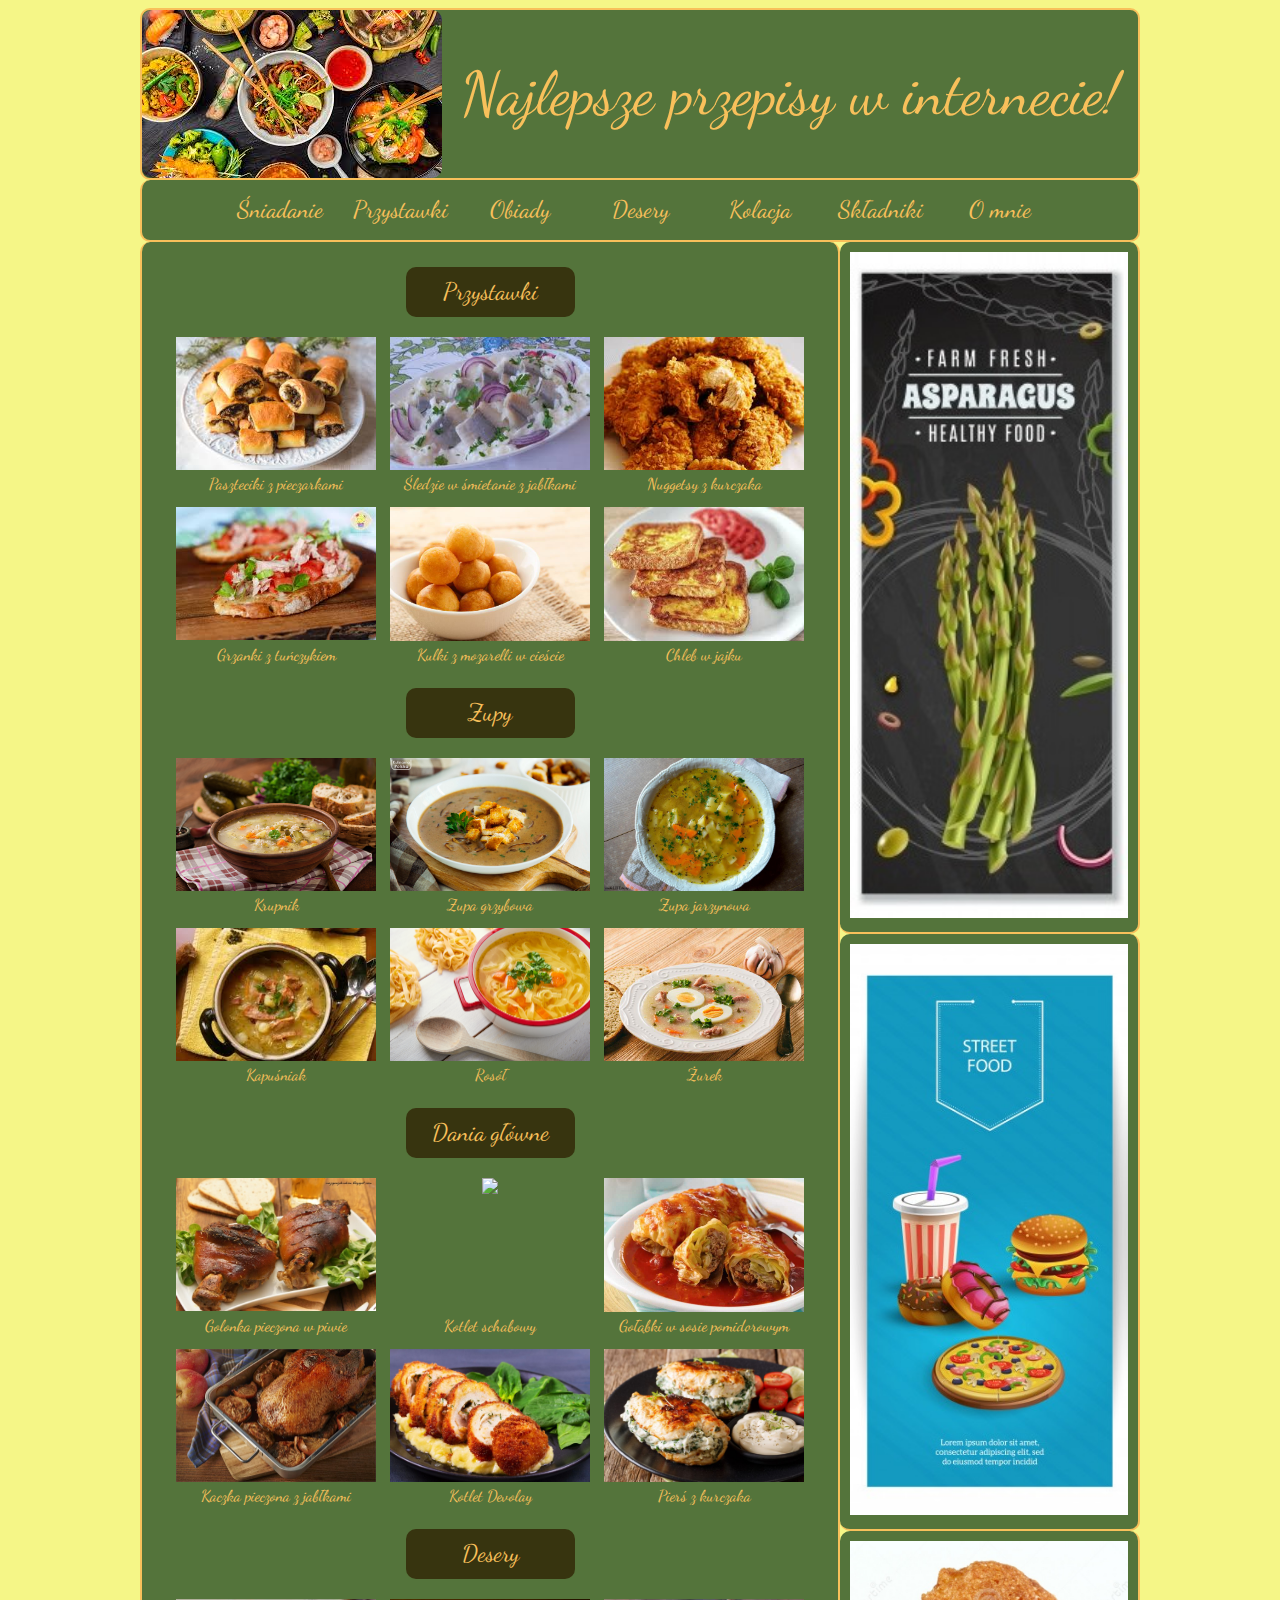
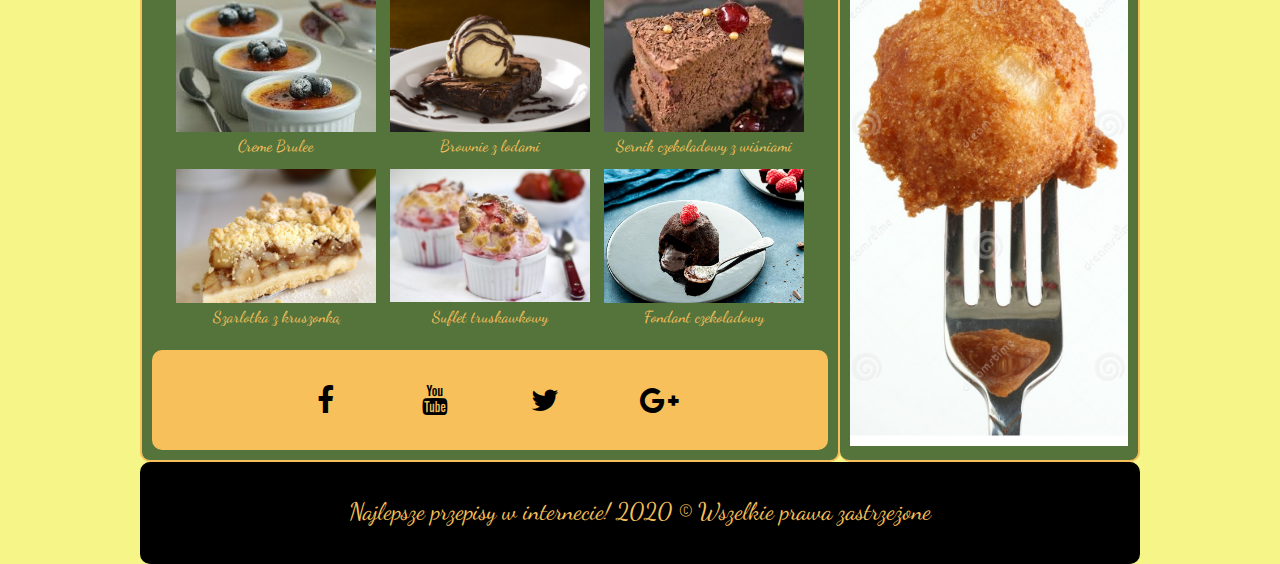
==== Desktop/PROGRAMOWANIE/Strona przepisy/index.html @ 63186c9a "New file added" ====
<!DOCTYPE HTML>
<html lang="pl">

	<head>

		<meta charset="utf-8"/>
		<title>Najlepsze przepisy w internecie!</title>
		<meta name="description" content="Serwis prezentuje najpopularniejsze przepisy kuchni z całego świata. Sprawdź je już teraz!" />
		<meta name="keywords" content="przepisy, kuchnia, kulinaria, jedzenie, obiad, deser, śniadanie, kolacja, kuchnia polska, gotowanie" />
		<meta http-equiv="X-UA-Compatible" content="IE=edge,chrome=1" />
		<link rel="stylesheet" href="style.css" type="text/css" />
		<link rel="stylesheet" href="css/fontello.css" type="text/css">
		<link rel="stylesheet" href="css2/css/fontello.css" type="text/css" />
		<link rel="stylesheet" href="css3/css/fontello.css" type="text/css" />
		<link href="https://fonts.googleapis.com/css2?family=Dancing+Script:wght@700&display=swap" rel="stylesheet">
		<script src="https://ajax.googleapis.com/ajax/libs/jquery/3.3.1/jquery.min.js"></script>
		<script src="script/button.js"></script>

	</head>

	<body>
		
	
		<a id="button"><i class="icon-up-circled"></i></a>
		
		
		
		<div id="container">
		
			<div id="logo">
			
				<a href="#"><img src="img/pic.jpg" style="float:left;"/></a>
				Najlepsze przepisy w internecie!
				<div style="clear:both;"></div>
			
			</div>
			
			<div id="menu">
			
				<ul>
					<li><a href="#">Śniadanie</a></li>
					<li><a href="#">Przystawki</a></li>
					<li><a href="#">Obiady</a></li>
					<li><a href="#">Desery</a></li>
					<li><a href="#">Kolacja</a></li>
					<li><a href="#">Składniki</a></li>
					<li><a href="#">O mnie</a></li>
				</ul>
				
			</div>
				
				
			<div id="main">
				
					<div class="header"><a href="#">Przystawki</a></div>
			
					<div class="gallery">
						<div class="foto">
							<div class="zdj">
								<a href="#"> <img src="img/paszteciki.jpg"/></a>
								<a class="link" href="#"><i class="icon-clock"></i><p class="paragraf">Szybkie</p></a>
								<a class="link2" href="#"><i class="icon-thermometer-0"></i><p class="paragraf">Łatwe</p></a>
							</div>
						</div>	
						<a href="#"><p>Paszteciki z pieczarkami</p></a>
					</div>
				
					<div class="gallery">
						<div class="foto">
							<div class="zdj">
								<a href="#"> <img src="img/sledzie.jpg"/></a>
								<a class="link" href="#"><i class="icon-clock"></i><p class="paragraf">Szybkie</p></a>
								<a class="link2" href="#"><i class="icon-thermometer-0"></i><p class="paragraf">Łatwe</p></a>
							</div>
						</div>	
						<a href="#"><p>Śledzie w śmietanie z jabłkami</p></a>
					</div>
				
					<div class="gallery">
						<div class="foto">
							<div class="zdj">
								<a href="#"> <img src="img/nuggetsy.jpg"/></a>
								<a class="link" href="#"><i class="icon-clock"></i><p class="paragraf">Szybkie</p></a>
								<a class="link2" href="#"><i class="icon-thermometer-0"></i><p class="paragraf">Łatwe</p></a>
							</div>
						</div>	
						<a href="#"><p>Nuggetsy z kurczaka</p></a>
					</div>
				
					<div class="gallery">
						<div class="foto">
							<div class="zdj">
								<a href="#"> <img src="img/grzanki.jpg"/></a>
								<a class="link" href="#"><i class="icon-clock"></i><p class="paragraf">Szybkie</p></a>
								<a class="link2" href="#"><i class="icon-thermometer-0"></i><p class="paragraf">Łatwe</p></a>
							</div>
						</div>	
						<a href="#"><p>Grzanki z tuńczykiem</p></a>
					</div>
				
					<div class="gallery">
						<div class="foto">
							<div class="zdj">
								<a href="#"> <img src="img/kulki.jpg"/></a>
								<a class="link" href="#"><i class="icon-clock"></i><p class="paragraf">Szybkie</p></a>
								<a class="link2" href="#"><i class="icon-thermometer-0"></i><p class="paragraf">Łatwe</p></a>
							</div>
						</div>	
						<a href="#"><p>Kulki z mozarelli w cieście</p></a>
					</div>
				
					<div class="gallery">
						<div class="foto">
							<div class="zdj">
								<a href="#"> <img src="img/chleb.jpg"/></a>
								<a class="link" href="#"><i class="icon-clock"></i><p class="paragraf">Szybkie</p></a>
								<a class="link2" href="#"><i class="icon-thermometer-0"></i><p class="paragraf">Łatwe</p></a>
							</div>
						</div>	
						<a href="#"><p>Chleb w jajku</p></a>
					</div>
					
					<div class="header"><a href="#">Zupy</a></div>
					
					<div class="gallery">
						<div class="foto">
							<div class="zdj">
								<a href="#"> <img src="img/zup.jpg"/></a>
								<a class="link" href="#"><i class="icon-clock"></i><p class="paragraf">Szybkie</p></a>
								<a class="link2" href="#"><i class="icon-thermometer-0"></i><p class="paragraf">Łatwe</p></a>
							</div>
						</div>	
						<a href="#"><p>Krupnik</p></a>
					</div>
				
					<div class="gallery">
						<div class="foto">
							<div class="zdj">
								<a href="#"> <img src="img/grzybowa.jpg"/></a>
								<a class="link" href="#"><i class="icon-clock"></i><p class="paragraf">Szybkie</p></a>
								<a class="link2" href="#"><i class="icon-thermometer-0"></i><p class="paragraf">Łatwe</p></a>
							</div>
						</div>	
						<a href="#"><p>Zupa grzybowa</p></a>
					</div>
				
					<div class="gallery">
						<div class="foto">
							<div class="zdj">
								<a href="#"> <img src="img/jarzynowa.jpg"/></a>
								<a class="link" href="#"><i class="icon-clock"></i><p class="paragraf">Szybkie</p></a>
								<a class="link2" href="#"><i class="icon-thermometer-0"></i><p class="paragraf">Łatwe</p></a>
							</div>
						</div>	
						<a href="#"><p>Zupa jarzynowa</p></a>
					</div>
				
					<div class="gallery">
						<div class="foto">
							<div class="zdj">
								<a href="#"> <img src="img/kapusniak.jpg"/></a>
								<a class="link" href="#"><i class="icon-clock"></i><p class="paragraf">Szybkie</p></a>
								<a class="link2" href="#"><i class="icon-thermometer-0"></i><p class="paragraf">Łatwe</p></a>
							</div>
						</div>	
						<a href="#"><p>Kapuśniak</p></a>
					</div>
				
					<div class="gallery">
						<div class="foto">
							<div class="zdj">
								<a href="#"> <img src="img/rosol.jpg"/></a>
								<a class="link" href="#"><i class="icon-clock"></i><p class="paragraf">Szybkie</p></a>
								<a class="link2" href="#"><i class="icon-thermometer-0"></i><p class="paragraf">Łatwe</p></a>
							</div>
						</div>	
						<a href="#"><p>Rosół</p></a>
					</div>
				
					<div class="gallery">
						<div class="foto">
							<div class="zdj">
								<a href="#"> <img src="img/zurek.jpg"/></a>
								<a class="link" href="#"><i class="icon-clock"></i><p class="paragraf">Szybkie</p></a>
								<a class="link2" href="#"><i class="icon-thermometer-0"></i><p class="paragraf">Łatwe</p></a>
							</div>
						</div>	
						<a href="#"><p>Żurek</p></a>
					</div>
					
					<div class="header"><a href="#">Dania główne</a></div>
				
				
					<div class="gallery">
						<div class="foto">
							<div class="zdj">
								<a href="#"> <img src="img/golonka.jpg"/></a>
								<a class="link" href="#"><i class="icon-clock"></i><p class="paragraf">Szybkie</p></a>
								<a class="link2" href="#"><i class="icon-thermometer-0"></i><p class="paragraf">Łatwe</p></a>
							</div>
						</div>	
						<a href="#"><p>Golonka pieczona w piwie</p></a>
					</div>
					
					<div class="gallery">
						<div class="foto">
							<div class="zdj">
								<a href="#"> <img src="img/schabowy.jpg"/></a>
								<a class="link" href="#"><i class="icon-clock"></i><p class="paragraf">Szybkie</p></a>
								<a class="link2" href="#"><i class="icon-thermometer-0"></i><p class="paragraf">Łatwe</p></a>
							</div>
						</div>	
						<a href="#"><p>Kotlet schabowy</p></a>
					</div>
					
					<div class="gallery">
						<div class="foto">
							<div class="zdj">
								<a href="#"> <img src="img/golabki.jpg"/></a>
								<a class="link" href="#"><i class="icon-clock"></i><p class="paragraf">Szybkie</p></a>
								<a class="link2" href="#"><i class="icon-thermometer-0"></i><p class="paragraf">Łatwe</p></a>
							</div>
						</div>	
						<a href="#"><p>Gołąbki w sosie pomidorowym</p></a>
					</div>
					
					<div class="gallery">
						<div class="foto">
							<div class="zdj">
								<a href="#"> <img src="img/kaczka.jpg"/></a>
								<a class="link" href="#"><i class="icon-clock"></i><p class="paragraf">Szybkie</p></a>
								<a class="link2" href="#"><i class="icon-thermometer-0"></i><p class="paragraf">Łatwe</p></a>
							</div>
						</div>	
						<a href="#"><p>Kaczka pieczona z jabłkami</p></a>
					</div>
					
					<div class="gallery">
						<div class="foto">
							<div class="zdj">
								<a href="#"> <img src="img/devolay.jpeg"/></a>
								<a class="link" href="#"><i class="icon-clock"></i><p class="paragraf">Szybkie</p></a>
								<a class="link2" href="#"><i class="icon-thermometer-0"></i><p class="paragraf">Łatwe</p></a>
							</div>
						</div>	
						<a href="#"><p>Kotlet Devolay</p></a>
					</div>
					
					<div class="gallery">
						<div class="foto">
							<div class="zdj">
								<a href="#"> <img src="img/kurczak.jpg"/></a>
								<a class="link" href="#"><i class="icon-clock"></i><p class="paragraf">Szybkie</p></a>
								<a class="link2" href="#"><i class="icon-thermometer-0"></i><p class="paragraf">Łatwe</p></a>
							</div>
						</div>	
						<a href="#"><p>Pierś z kurczaka</p></a>
					</div>
					
					<div class="header"><a href="#">Desery</a></div>
					
					<div class="gallery">
						<div class="foto">
							<div class="zdj">
								<a href="#"> <img src="img/krem.jpg"/></a>
								<a class="link" href="#"><i class="icon-clock"></i><p class="paragraf">Szybkie</p></a>
								<a class="link2" href="#"><i class="icon-thermometer-0"></i><p class="paragraf">Łatwe</p></a>
							</div>
						</div>	
						<a href="#"><p>Creme Brulee</p></a>
					</div>
					
					<div class="gallery">
						<div class="foto">
							<div class="zdj">
								<a href="#"> <img src="img/brownie.jpg"/></a>
								<a class="link" href="#"><i class="icon-clock"></i><p class="paragraf">Szybkie</p></a>
								<a class="link2" href="#"><i class="icon-thermometer-0"></i><p class="paragraf">Łatwe</p></a>
							</div>
						</div>	
						<a href="#"><p>Brownie z lodami</p></a>
					</div>
					
					<div class="gallery">
						<div class="foto">
							<div class="zdj">
								<a href="#"> <img src="img/sernik.jpg"/></a>
								<a class="link" href="#"><i class="icon-clock"></i><p class="paragraf">Szybkie</p></a>
								<a class="link2" href="#"><i class="icon-thermometer-0"></i><p class="paragraf">Łatwe</p></a>
							</div>
						</div>	
						<a href="#"><p>Sernik czekoladowy z wiśniami</p></a>
					</div>
					
					<div class="gallery">
						<div class="foto">
							<div class="zdj">
								<a href="#"> <img src="img/szarlotka.jpg"/></a>
								<a class="link" href="#"><i class="icon-clock"></i><p class="paragraf">Szybkie</p></a>
								<a class="link2" href="#"><i class="icon-thermometer-0"></i><p class="paragraf">Łatwe</p></a>
							</div>
						</div>	
						<a href="#"><p>Szarlotka z kruszonką</p></a>
					</div>
					
					<div class="gallery">
						<div class="foto">
							<div class="zdj">
								<a href="#"> <img src="img/suflet.jpg"/></a>
								<a class="link" href="#"><i class="icon-clock"></i><p class="paragraf">Szybkie</p></a>
								<a class="link2" href="#"><i class="icon-thermometer-0"></i><p class="paragraf">Łatwe</p></a>
							</div>
						</div>	
						<a href="#"><p>Suflet truskawkowy</p></a>
					</div>
					
					<div class="gallery">
						<div class="foto">
							<div class="zdj">
								<a href="#"> <img src="img/fondant.jpg"/></a>
								<a class="link" href="#"><i class="icon-clock"></i><p class="paragraf">Szybkie</p></a>
								<a class="link2" href="#"><i class="icon-thermometer-0"></i><p class="paragraf">Łatwe</p></a>
							</div>
						</div>	
						<a href="#"><p>Fondant czekoladowy</p></a>
					</div>
					
					<div class="socials">
							<div class="sociallogos">
								<a href="#"><div class="fb"><i class="icon-facebook"></i></div></a>
								<a href="#"><div class="yt"><i class="icon-youtube"></i></div></a>
								<a href="#"><div class="tw"><i class="icon-twitter"></i></div></a>
								<a href="#"><div class="gp"><i class="icon-gplus"></i></div></a>
								<div style="clear:both"></div>
							</div>
					</div>
			
			</div>
			
				<div class="ad">
				
					<a href="#"><img src="img/sparagus.jpg"></a>
					
				</div>
				
				<div class="ad">
				
					<a href="#"><img src="img/baner.jpg"></a>
			
				</div>
				
				<div class="ad">
				
					<a href="#"><img src="img/baner2.jpg"></a>
				</div>
			
				
			
			<footer>
			
				Najlepsze przepisy w internecie! 2020 &copy Wszelkie prawa zastrzeżone
			
			</footer>
			
		</div>
		
		
		<!--
		 <script>
		
			
			$(document).ready(function() {
			var NavY = $('.nav').offset().top;
			 
			var stickyNav = function(){
			var ScrollY = $(window).scrollTop();
				  
			if (ScrollY > NavY) { 
				$('.nav').addClass('sticky');
			} else {
				$('.nav').removeClass('sticky'); 
			}
			};
			 
			stickyNav();
			 
			$(window).scroll(function() {
				stickyNav();
			});
			});
			
			
		</script>
		-->
		
		

		<script src="https://cdnjs.cloudflare.com/ajax/libs/jquery/3.1.1/jquery.min.js"></script>
		
	</body>

</html>
---- Desktop/PROGRAMOWANIE/Strona przepisy/style.css ----
body{
background-color:#f5f687;
margin-bottom:0;
font-family: 'Dancing Script', cursive;
}
#container{
width: 1000px;
margin: 0 auto;


}
#logo{
width:996px;
height:168px;
margin:0;
line-height:168px;
font-size:60px;
text-align:center;
font-family: 'Dancing Script', cursive;
color:#f8c05b;
background-color:#54743b;
border-radius:10px;
border: solid #f8c05b 2px;
}
#logo img{
border-radius:10px;
}
#logo a{
display:block;
float:left;
}
#menu{
position:sticky;
text-align:center;
width:996px;
height:50px;
border: solid #f8c05b 2px;
border-top: none;
border-radius:10px;
padding:5px 0;
background-color:#54743b;
font-family: 'Dancing Script', cursive;
left:center;
top:0;
z-index:100;
}
.sticky{
	
}
ul{
margin:0;
padding:0;
list-style-type:none;
font-size:24px;
height:50px;
line-height:200%;

display:inline-block;
}
ul > li{
display:block;
float:left;	
min-width:120px;
text-decoration:none;
line-height:50px;
border-radius:10px;
transition: all 0.5s ease;
}
ul li:hover {
background-color:#37340f;
color:;
}
ul a{
color:#f8c05b;
text-decoration:none;
display:block;
}
#main{
background-color:#54743b;
float:left;
width:676px;

padding: 10px;
border: 2px solid #f8c05b;
border-radius:10px;
border-top:none;
text-align:center;
}
.ad{
background-color:#54743b;
float:left;
width:278px;
padding: 10px;
border: 2px solid #f8c05b;
border-radius:10px;
border-left:none;
border-top:none;
}
.ad img{
width:100%;
}
footer{
text-align:center;
width:996px;
height:100px;
clear:both;	
border: 2px solid black;
border-radius:10px;
border-top:none;
background-color:black;
margin-bottom:0;
color:#f8c05b;
font-size:24px;
line-height:100px;
}
.socials{
clear:both;
width:100%;
height:100px;
text-align:center;
background-color:#f8c05b;
margin-top:15px;
border-radius:10px;
}
.sociallogos{
display:inline-block;
height:100px;
margin-left:auto;
margin-right:auto;
}
.fb{
width:70px;
height:70px;
float:left;
border-radius:100px;
margin: 15px 20px;
transition: all 0.5s ease;
}
.fb:hover{
background-color:#4668b3;
}
.yt{
width:70px;
height:70px;
float:left;
border-radius:100px;
margin: 15px 20px;	
transition: all 0.5s ease;
}
.yt:hover{
background-color:#d94348;	
}
.tw{
width:70px;
height:70px;
float:left;
border-radius:100px;	
margin: 15px 20px;
transition: all 0.5s ease;
}
.tw:hover{
background-color:#3095d3;
}
.gp{
width:70px;
height:70px;
float:left;
border-radius:100px;	
margin: 15px 20px;
transition: all 0.5s ease;
}
.gp:hover{
background-color:#d95333;
}
[class^="icon-"]:before, [class*=" icon-"]:before {
  font-family: "fontello";
  font-style: normal;
  font-weight: normal;
  speak: none;
  font-size: 30px;
  margin-top:31%;
}

[class^="icon-up-circled"]:before, [class*=" icon-up-circled"]:before {
  font-family: "fontello";
  font-style: normal;
  font-weight: normal;
  speak: none;
  font-size: 30px;
  margin-top:10px;
  color:white;
}
.sociallogos a{

color:black;
cursor:pointer;
}
.foto{
width:200px;
color:#f8c05b;
display:inline-block;
overflow:hidden;
}
.foto img{
width:200px;
transition: all 0.5s ease; 
}
.foto:hover img{
transform: scale(1.2);
}
.zdj{
width:200px;
position:relative;
}
.zdj .link{
background-color:orange;
text-decoration:none;
color: black;
display:block;
width:50%;
height:100%;
opacity:0;
position:absolute;
left:0;
top:0;
transition: all 0.5s ease;
}
.zdj:hover .link{
opacity:0.9;
}
.zdj .paragraf{
margin-top:10px;
}
.zdj .link2{
background-color:orange;
text-decoration:none;
color: black;
display:block;
width:50%;
height:100%;
opacity:0;
position:absolute;
left:50%;
top:0;
transition: all 0.5s ease;
}
.zdj:hover .link2{
opacity:0.9;
}
.gallery p{
margin:0;
}
.gallery a{
color:#f8c05b;
text-decoration:none;
}
.gallery a:hover{
text-decoration:underline;
}
.zdj a{
display:block;
width:200px;
height:133.33px;
}
.zdj a:hover{
text-decoration:none;	
}
.gallery{
width:200px;
color:#f8c05b;
margin:5px;
display:inline-block;
overflow:hidden;
}
#button {
display: inline-block;
  background-color: #FF9800;
  width: 50px;
  height: 50px;
  text-align: center;
  border-radius: 4px;
  position: fixed;
  bottom: 30px;
  right: 30px;
  transition: background-color .3s, 
    opacity .5s, visibility .5s;
  opacity: 0;
  visibility: hidden;
  z-index: 1000;
}
#button:hover{
cursor: pointer;
background-color: #333;
}
#button:active {
  background-color: #555;
}


#button.show {
  opacity: 1;
  visibility: visible;
}
.header{
border-radius:10px;
background-color:#37340f;
font-size:24px;
margin: 15px auto;
width:25%;
height:50px;
color: #f8c05b;
line-height:50px;
transition: all 0.5s ease;
}

.header a{
display:block;	
height:50px;
text-decoration:none;
color: #f8c05b;
}
.header:hover{
background-color:#26230e;
}
---- Desktop/PROGRAMOWANIE/Strona przepisy/css/fontello.css ----
@font-face {
  font-family: 'fontello';
  src: url('../font/fontello.eot?74174595');
  src: url('../font/fontello.eot?74174595#iefix') format('embedded-opentype'),
       url('../font/fontello.woff2?74174595') format('woff2'),
       url('../font/fontello.woff?74174595') format('woff'),
       url('../font/fontello.ttf?74174595') format('truetype'),
       url('../font/fontello.svg?74174595#fontello') format('svg');
  font-weight: normal;
  font-style: normal;
}
/* Chrome hack: SVG is rendered more smooth in Windozze. 100% magic, uncomment if you need it. */
/* Note, that will break hinting! In other OS-es font will be not as sharp as it could be */
/*
@media screen and (-webkit-min-device-pixel-ratio:0) {
  @font-face {
    font-family: 'fontello';
    src: url('../font/fontello.svg?74174595#fontello') format('svg');
  }
}
*/
 
 [class^="icon-"]:before, [class*=" icon-"]:before {
  font-family: "fontello";
  font-style: normal;
  font-weight: normal;
  speak: none;
 
  display: inline-block;
  text-decoration: inherit;
  width: 1em;
  margin-right: .2em;
  text-align: center;
  /* opacity: .8; */
 
  /* For safety - reset parent styles, that can break glyph codes*/
  font-variant: normal;
  text-transform: none;
 
  /* fix buttons height, for twitter bootstrap */
  line-height: 1em;
 
  /* Animation center compensation - margins should be symmetric */
  /* remove if not needed */
  margin-left: .2em;
 
  /* you can be more comfortable with increased icons size */
  /* font-size: 120%; */
 
  /* Font smoothing. That was taken from TWBS */
  -webkit-font-smoothing: antialiased;
  -moz-osx-font-smoothing: grayscale;
 
  /* Uncomment for 3D effect */
  /* text-shadow: 1px 1px 1px rgba(127, 127, 127, 0.3); */
}
 
.icon-twitter:before { content: '\f099'; } /* '' */
.icon-facebook:before { content: '\f09a'; } /* '' */
.icon-gplus:before { content: '\f0d5'; } /* '' */
.icon-youtube:before { content: '\f167'; } /* '' */
---- Desktop/PROGRAMOWANIE/Strona przepisy/css2/css/fontello.css ----
@font-face {
  font-family: 'fontello';
  src: url('../font/fontello.eot?25727718');
  src: url('../font/fontello.eot?25727718#iefix') format('embedded-opentype'),
       url('../font/fontello.woff2?25727718') format('woff2'),
       url('../font/fontello.woff?25727718') format('woff'),
       url('../font/fontello.ttf?25727718') format('truetype'),
       url('../font/fontello.svg?25727718#fontello') format('svg');
  font-weight: normal;
  font-style: normal;
}
/* Chrome hack: SVG is rendered more smooth in Windozze. 100% magic, uncomment if you need it. */
/* Note, that will break hinting! In other OS-es font will be not as sharp as it could be */
/*
@media screen and (-webkit-min-device-pixel-ratio:0) {
  @font-face {
    font-family: 'fontello';
    src: url('../font/fontello.svg?25727718#fontello') format('svg');
  }
}
*/
 
 [class^="icon-"]:before, [class*=" icon-"]:before {
  font-family: "fontello";
  font-style: normal;
  font-weight: normal;
  speak: none;
 
  display: inline-block;
  text-decoration: inherit;
  width: 1em;
  margin-right: .2em;
  text-align: center;
  /* opacity: .8; */
 
  /* For safety - reset parent styles, that can break glyph codes*/
  font-variant: normal;
  text-transform: none;
 
  /* fix buttons height, for twitter bootstrap */
  line-height: 1em;
 
  /* Animation center compensation - margins should be symmetric */
  /* remove if not needed */
  margin-left: .2em;
 
  /* you can be more comfortable with increased icons size */
  /* font-size: 120%; */
 
  /* Font smoothing. That was taken from TWBS */
  -webkit-font-smoothing: antialiased;
  -moz-osx-font-smoothing: grayscale;
 
  /* Uncomment for 3D effect */
  /* text-shadow: 1px 1px 1px rgba(127, 127, 127, 0.3); */
}
 
.icon-clock:before { content: '\e800'; } /* '' */
.icon-thermometer-0:before { content: '\f2cb'; } /* '' */
---- Desktop/PROGRAMOWANIE/Strona przepisy/css3/css/fontello.css ----
@font-face {
  font-family: 'fontello';
  src: url('../font/fontello.eot?15070095');
  src: url('../font/fontello.eot?15070095#iefix') format('embedded-opentype'),
       url('../font/fontello.woff2?15070095') format('woff2'),
       url('../font/fontello.woff?15070095') format('woff'),
       url('../font/fontello.ttf?15070095') format('truetype'),
       url('../font/fontello.svg?15070095#fontello') format('svg');
  font-weight: normal;
  font-style: normal;
}
/* Chrome hack: SVG is rendered more smooth in Windozze. 100% magic, uncomment if you need it. */
/* Note, that will break hinting! In other OS-es font will be not as sharp as it could be */
/*
@media screen and (-webkit-min-device-pixel-ratio:0) {
  @font-face {
    font-family: 'fontello';
    src: url('../font/fontello.svg?15070095#fontello') format('svg');
  }
}
*/
 
 [class^="icon-"]:before, [class*=" icon-"]:before {
  font-family: "fontello";
  font-style: normal;
  font-weight: normal;
  speak: none;
 
  display: inline-block;
  text-decoration: inherit;
  width: 1em;
  margin-right: .2em;
  text-align: center;
  /* opacity: .8; */
 
  /* For safety - reset parent styles, that can break glyph codes*/
  font-variant: normal;
  text-transform: none;
 
  /* fix buttons height, for twitter bootstrap */
  line-height: 1em;
 
  /* Animation center compensation - margins should be symmetric */
  /* remove if not needed */
  margin-left: .2em;
 
  /* you can be more comfortable with increased icons size */
  /* font-size: 120%; */
 
  /* Font smoothing. That was taken from TWBS */
  -webkit-font-smoothing: antialiased;
  -moz-osx-font-smoothing: grayscale;
 
  /* Uncomment for 3D effect */
  /* text-shadow: 1px 1px 1px rgba(127, 127, 127, 0.3); */
}
 
.icon-clock:before { content: '\e800'; } /* '' */
.icon-up-circled:before { content: '\e801'; } /* '' */
.icon-thermometer-0:before { content: '\f2cb'; } /* '' */
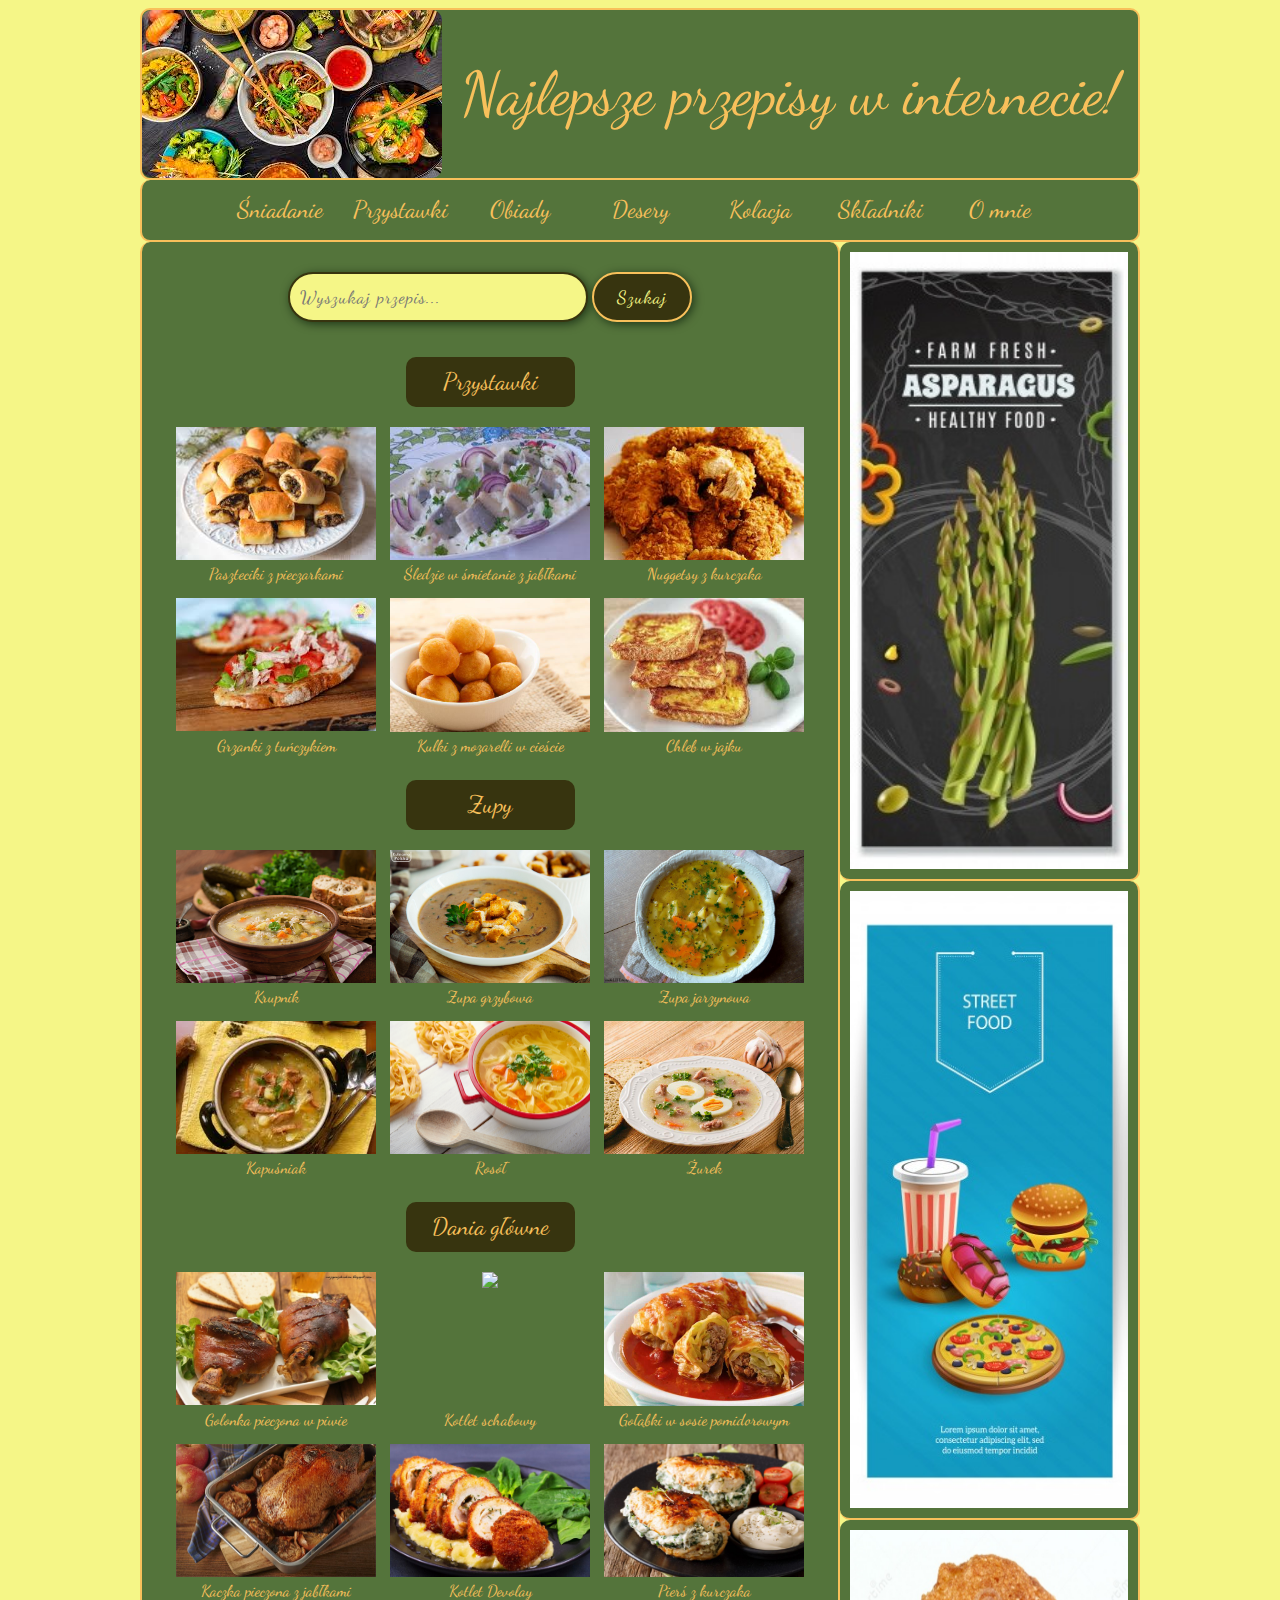
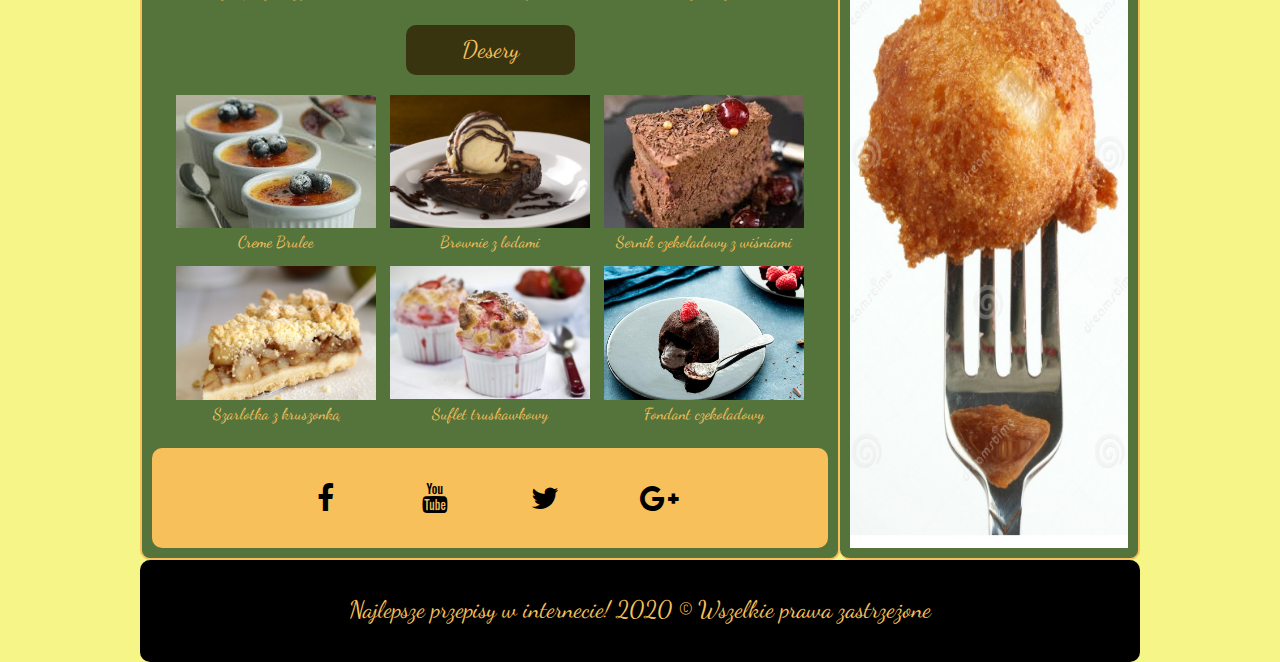
==== commit 2bc49d3e: "Search bar added" ====
--- a/Desktop/PROGRAMOWANIE/Strona przepisy/index.html
+++ b/Desktop/PROGRAMOWANIE/Strona przepisy/index.html
@@ -1,371 +1,534 @@
 <!DOCTYPE HTML>
 <html lang="pl">
 
-	<head>
-
-		<meta charset="utf-8"/>
-		<title>Najlepsze przepisy w internecie!</title>
-		<meta name="description" content="Serwis prezentuje najpopularniejsze przepisy kuchni z całego świata. Sprawdź je już teraz!" />
-		<meta name="keywords" content="przepisy, kuchnia, kulinaria, jedzenie, obiad, deser, śniadanie, kolacja, kuchnia polska, gotowanie" />
-		<meta http-equiv="X-UA-Compatible" content="IE=edge,chrome=1" />
-		<link rel="stylesheet" href="style.css" type="text/css" />
-		<link rel="stylesheet" href="css/fontello.css" type="text/css">
-		<link rel="stylesheet" href="css2/css/fontello.css" type="text/css" />
-		<link rel="stylesheet" href="css3/css/fontello.css" type="text/css" />
-		<link href="https://fonts.googleapis.com/css2?family=Dancing+Script:wght@700&display=swap" rel="stylesheet">
-		<script src="https://ajax.googleapis.com/ajax/libs/jquery/3.3.1/jquery.min.js"></script>
-		<script src="script/button.js"></script>
-
-	</head>
-
-	<body>
-		
-	
-		<a id="button"><i class="icon-up-circled"></i></a>
-		
-		
-		
-		<div id="container">
-		
-			<div id="logo">
-			
-				<a href="#"><img src="img/pic.jpg" style="float:left;"/></a>
-				Najlepsze przepisy w internecie!
-				<div style="clear:both;"></div>
-			
-			</div>
-			
-			<div id="menu">
-			
-				<ul>
-					<li><a href="#">Śniadanie</a></li>
-					<li><a href="#">Przystawki</a></li>
-					<li><a href="#">Obiady</a></li>
-					<li><a href="#">Desery</a></li>
-					<li><a href="#">Kolacja</a></li>
-					<li><a href="#">Składniki</a></li>
-					<li><a href="#">O mnie</a></li>
-				</ul>
-				
-			</div>
-				
-				
-			<div id="main">
-				
-					<div class="header"><a href="#">Przystawki</a></div>
-			
-					<div class="gallery">
-						<div class="foto">
-							<div class="zdj">
-								<a href="#"> <img src="img/paszteciki.jpg"/></a>
-								<a class="link" href="#"><i class="icon-clock"></i><p class="paragraf">Szybkie</p></a>
-								<a class="link2" href="#"><i class="icon-thermometer-0"></i><p class="paragraf">Łatwe</p></a>
-							</div>
-						</div>	
-						<a href="#"><p>Paszteciki z pieczarkami</p></a>
-					</div>
-				
-					<div class="gallery">
-						<div class="foto">
-							<div class="zdj">
-								<a href="#"> <img src="img/sledzie.jpg"/></a>
-								<a class="link" href="#"><i class="icon-clock"></i><p class="paragraf">Szybkie</p></a>
-								<a class="link2" href="#"><i class="icon-thermometer-0"></i><p class="paragraf">Łatwe</p></a>
-							</div>
-						</div>	
-						<a href="#"><p>Śledzie w śmietanie z jabłkami</p></a>
-					</div>
-				
-					<div class="gallery">
-						<div class="foto">
-							<div class="zdj">
-								<a href="#"> <img src="img/nuggetsy.jpg"/></a>
-								<a class="link" href="#"><i class="icon-clock"></i><p class="paragraf">Szybkie</p></a>
-								<a class="link2" href="#"><i class="icon-thermometer-0"></i><p class="paragraf">Łatwe</p></a>
-							</div>
-						</div>	
-						<a href="#"><p>Nuggetsy z kurczaka</p></a>
-					</div>
-				
-					<div class="gallery">
-						<div class="foto">
-							<div class="zdj">
-								<a href="#"> <img src="img/grzanki.jpg"/></a>
-								<a class="link" href="#"><i class="icon-clock"></i><p class="paragraf">Szybkie</p></a>
-								<a class="link2" href="#"><i class="icon-thermometer-0"></i><p class="paragraf">Łatwe</p></a>
-							</div>
-						</div>	
-						<a href="#"><p>Grzanki z tuńczykiem</p></a>
-					</div>
-				
-					<div class="gallery">
-						<div class="foto">
-							<div class="zdj">
-								<a href="#"> <img src="img/kulki.jpg"/></a>
-								<a class="link" href="#"><i class="icon-clock"></i><p class="paragraf">Szybkie</p></a>
-								<a class="link2" href="#"><i class="icon-thermometer-0"></i><p class="paragraf">Łatwe</p></a>
-							</div>
-						</div>	
-						<a href="#"><p>Kulki z mozarelli w cieście</p></a>
-					</div>
-				
-					<div class="gallery">
-						<div class="foto">
-							<div class="zdj">
-								<a href="#"> <img src="img/chleb.jpg"/></a>
-								<a class="link" href="#"><i class="icon-clock"></i><p class="paragraf">Szybkie</p></a>
-								<a class="link2" href="#"><i class="icon-thermometer-0"></i><p class="paragraf">Łatwe</p></a>
-							</div>
-						</div>	
-						<a href="#"><p>Chleb w jajku</p></a>
-					</div>
-					
-					<div class="header"><a href="#">Zupy</a></div>
-					
-					<div class="gallery">
-						<div class="foto">
-							<div class="zdj">
-								<a href="#"> <img src="img/zup.jpg"/></a>
-								<a class="link" href="#"><i class="icon-clock"></i><p class="paragraf">Szybkie</p></a>
-								<a class="link2" href="#"><i class="icon-thermometer-0"></i><p class="paragraf">Łatwe</p></a>
-							</div>
-						</div>	
-						<a href="#"><p>Krupnik</p></a>
-					</div>
-				
-					<div class="gallery">
-						<div class="foto">
-							<div class="zdj">
-								<a href="#"> <img src="img/grzybowa.jpg"/></a>
-								<a class="link" href="#"><i class="icon-clock"></i><p class="paragraf">Szybkie</p></a>
-								<a class="link2" href="#"><i class="icon-thermometer-0"></i><p class="paragraf">Łatwe</p></a>
-							</div>
-						</div>	
-						<a href="#"><p>Zupa grzybowa</p></a>
-					</div>
-				
-					<div class="gallery">
-						<div class="foto">
-							<div class="zdj">
-								<a href="#"> <img src="img/jarzynowa.jpg"/></a>
-								<a class="link" href="#"><i class="icon-clock"></i><p class="paragraf">Szybkie</p></a>
-								<a class="link2" href="#"><i class="icon-thermometer-0"></i><p class="paragraf">Łatwe</p></a>
-							</div>
-						</div>	
-						<a href="#"><p>Zupa jarzynowa</p></a>
-					</div>
-				
-					<div class="gallery">
-						<div class="foto">
-							<div class="zdj">
-								<a href="#"> <img src="img/kapusniak.jpg"/></a>
-								<a class="link" href="#"><i class="icon-clock"></i><p class="paragraf">Szybkie</p></a>
-								<a class="link2" href="#"><i class="icon-thermometer-0"></i><p class="paragraf">Łatwe</p></a>
-							</div>
-						</div>	
-						<a href="#"><p>Kapuśniak</p></a>
-					</div>
-				
-					<div class="gallery">
-						<div class="foto">
-							<div class="zdj">
-								<a href="#"> <img src="img/rosol.jpg"/></a>
-								<a class="link" href="#"><i class="icon-clock"></i><p class="paragraf">Szybkie</p></a>
-								<a class="link2" href="#"><i class="icon-thermometer-0"></i><p class="paragraf">Łatwe</p></a>
-							</div>
-						</div>	
-						<a href="#"><p>Rosół</p></a>
-					</div>
-				
-					<div class="gallery">
-						<div class="foto">
-							<div class="zdj">
-								<a href="#"> <img src="img/zurek.jpg"/></a>
-								<a class="link" href="#"><i class="icon-clock"></i><p class="paragraf">Szybkie</p></a>
-								<a class="link2" href="#"><i class="icon-thermometer-0"></i><p class="paragraf">Łatwe</p></a>
-							</div>
-						</div>	
-						<a href="#"><p>Żurek</p></a>
-					</div>
-					
-					<div class="header"><a href="#">Dania główne</a></div>
-				
-				
-					<div class="gallery">
-						<div class="foto">
-							<div class="zdj">
-								<a href="#"> <img src="img/golonka.jpg"/></a>
-								<a class="link" href="#"><i class="icon-clock"></i><p class="paragraf">Szybkie</p></a>
-								<a class="link2" href="#"><i class="icon-thermometer-0"></i><p class="paragraf">Łatwe</p></a>
-							</div>
-						</div>	
-						<a href="#"><p>Golonka pieczona w piwie</p></a>
-					</div>
-					
-					<div class="gallery">
-						<div class="foto">
-							<div class="zdj">
-								<a href="#"> <img src="img/schabowy.jpg"/></a>
-								<a class="link" href="#"><i class="icon-clock"></i><p class="paragraf">Szybkie</p></a>
-								<a class="link2" href="#"><i class="icon-thermometer-0"></i><p class="paragraf">Łatwe</p></a>
-							</div>
-						</div>	
-						<a href="#"><p>Kotlet schabowy</p></a>
-					</div>
-					
-					<div class="gallery">
-						<div class="foto">
-							<div class="zdj">
-								<a href="#"> <img src="img/golabki.jpg"/></a>
-								<a class="link" href="#"><i class="icon-clock"></i><p class="paragraf">Szybkie</p></a>
-								<a class="link2" href="#"><i class="icon-thermometer-0"></i><p class="paragraf">Łatwe</p></a>
-							</div>
-						</div>	
-						<a href="#"><p>Gołąbki w sosie pomidorowym</p></a>
-					</div>
-					
-					<div class="gallery">
-						<div class="foto">
-							<div class="zdj">
-								<a href="#"> <img src="img/kaczka.jpg"/></a>
-								<a class="link" href="#"><i class="icon-clock"></i><p class="paragraf">Szybkie</p></a>
-								<a class="link2" href="#"><i class="icon-thermometer-0"></i><p class="paragraf">Łatwe</p></a>
-							</div>
-						</div>	
-						<a href="#"><p>Kaczka pieczona z jabłkami</p></a>
-					</div>
-					
-					<div class="gallery">
-						<div class="foto">
-							<div class="zdj">
-								<a href="#"> <img src="img/devolay.jpeg"/></a>
-								<a class="link" href="#"><i class="icon-clock"></i><p class="paragraf">Szybkie</p></a>
-								<a class="link2" href="#"><i class="icon-thermometer-0"></i><p class="paragraf">Łatwe</p></a>
-							</div>
-						</div>	
-						<a href="#"><p>Kotlet Devolay</p></a>
-					</div>
-					
-					<div class="gallery">
-						<div class="foto">
-							<div class="zdj">
-								<a href="#"> <img src="img/kurczak.jpg"/></a>
-								<a class="link" href="#"><i class="icon-clock"></i><p class="paragraf">Szybkie</p></a>
-								<a class="link2" href="#"><i class="icon-thermometer-0"></i><p class="paragraf">Łatwe</p></a>
-							</div>
-						</div>	
-						<a href="#"><p>Pierś z kurczaka</p></a>
-					</div>
-					
-					<div class="header"><a href="#">Desery</a></div>
-					
-					<div class="gallery">
-						<div class="foto">
-							<div class="zdj">
-								<a href="#"> <img src="img/krem.jpg"/></a>
-								<a class="link" href="#"><i class="icon-clock"></i><p class="paragraf">Szybkie</p></a>
-								<a class="link2" href="#"><i class="icon-thermometer-0"></i><p class="paragraf">Łatwe</p></a>
-							</div>
-						</div>	
-						<a href="#"><p>Creme Brulee</p></a>
-					</div>
-					
-					<div class="gallery">
-						<div class="foto">
-							<div class="zdj">
-								<a href="#"> <img src="img/brownie.jpg"/></a>
-								<a class="link" href="#"><i class="icon-clock"></i><p class="paragraf">Szybkie</p></a>
-								<a class="link2" href="#"><i class="icon-thermometer-0"></i><p class="paragraf">Łatwe</p></a>
-							</div>
-						</div>	
-						<a href="#"><p>Brownie z lodami</p></a>
-					</div>
-					
-					<div class="gallery">
-						<div class="foto">
-							<div class="zdj">
-								<a href="#"> <img src="img/sernik.jpg"/></a>
-								<a class="link" href="#"><i class="icon-clock"></i><p class="paragraf">Szybkie</p></a>
-								<a class="link2" href="#"><i class="icon-thermometer-0"></i><p class="paragraf">Łatwe</p></a>
-							</div>
-						</div>	
-						<a href="#"><p>Sernik czekoladowy z wiśniami</p></a>
-					</div>
-					
-					<div class="gallery">
-						<div class="foto">
-							<div class="zdj">
-								<a href="#"> <img src="img/szarlotka.jpg"/></a>
-								<a class="link" href="#"><i class="icon-clock"></i><p class="paragraf">Szybkie</p></a>
-								<a class="link2" href="#"><i class="icon-thermometer-0"></i><p class="paragraf">Łatwe</p></a>
-							</div>
-						</div>	
-						<a href="#"><p>Szarlotka z kruszonką</p></a>
-					</div>
-					
-					<div class="gallery">
-						<div class="foto">
-							<div class="zdj">
-								<a href="#"> <img src="img/suflet.jpg"/></a>
-								<a class="link" href="#"><i class="icon-clock"></i><p class="paragraf">Szybkie</p></a>
-								<a class="link2" href="#"><i class="icon-thermometer-0"></i><p class="paragraf">Łatwe</p></a>
-							</div>
-						</div>	
-						<a href="#"><p>Suflet truskawkowy</p></a>
-					</div>
-					
-					<div class="gallery">
-						<div class="foto">
-							<div class="zdj">
-								<a href="#"> <img src="img/fondant.jpg"/></a>
-								<a class="link" href="#"><i class="icon-clock"></i><p class="paragraf">Szybkie</p></a>
-								<a class="link2" href="#"><i class="icon-thermometer-0"></i><p class="paragraf">Łatwe</p></a>
-							</div>
-						</div>	
-						<a href="#"><p>Fondant czekoladowy</p></a>
-					</div>
-					
-					<div class="socials">
-							<div class="sociallogos">
-								<a href="#"><div class="fb"><i class="icon-facebook"></i></div></a>
-								<a href="#"><div class="yt"><i class="icon-youtube"></i></div></a>
-								<a href="#"><div class="tw"><i class="icon-twitter"></i></div></a>
-								<a href="#"><div class="gp"><i class="icon-gplus"></i></div></a>
-								<div style="clear:both"></div>
-							</div>
-					</div>
-			
-			</div>
-			
-				<div class="ad">
-				
-					<a href="#"><img src="img/sparagus.jpg"></a>
-					
-				</div>
-				
-				<div class="ad">
-				
-					<a href="#"><img src="img/baner.jpg"></a>
-			
-				</div>
-				
-				<div class="ad">
-				
-					<a href="#"><img src="img/baner2.jpg"></a>
-				</div>
-			
-				
-			
-			<footer>
-			
-				Najlepsze przepisy w internecie! 2020 &copy Wszelkie prawa zastrzeżone
-			
-			</footer>
-			
-		</div>
-		
-		
-		<!--
+<head>
+
+    <meta charset="utf-8" />
+    <title>Najlepsze przepisy w internecie!</title>
+    <meta name="description"
+        content="Serwis prezentuje najpopularniejsze przepisy kuchni z całego świata. Sprawdź je już teraz!" />
+    <meta name="keywords"
+        content="przepisy, kuchnia, kulinaria, jedzenie, obiad, deser, śniadanie, kolacja, kuchnia polska, gotowanie" />
+    <meta http-equiv="X-UA-Compatible" content="IE=edge,chrome=1" />
+    <link rel="stylesheet" href="style.css" type="text/css" />
+    <link rel="stylesheet" href="css/fontello.css" type="text/css">
+    <link rel="stylesheet" href="css2/css/fontello.css" type="text/css" />
+    <link rel="stylesheet" href="css3/css/fontello.css" type="text/css" />
+    <link href="https://fonts.googleapis.com/css2?family=Dancing+Script:wght@700&display=swap" rel="stylesheet">
+    <script src="https://ajax.googleapis.com/ajax/libs/jquery/3.5.1/jquery.min.js"></script>
+    <script src="script/button.js"></script>
+
+</head>
+
+<body>
+
+
+    <a id="button"><i class="icon-up-circled"></i></a>
+
+
+
+    <div id="container">
+        <header>
+            <div id="logo">
+
+                <a href="#"><img src="img/pic.jpg" style="float:left;" /></a>
+                Najlepsze przepisy w internecie!
+                <div style="clear:both;"></div>
+
+            </div>
+        </header>
+        <div id="menu">
+            <nav>
+                <ul>
+                    <li><a href="#">Śniadanie</a></li>
+                    <li><a href="#">Przystawki</a></li>
+                    <li><a href="#">Obiady</a></li>
+                    <li><a href="#">Desery</a></li>
+                    <li><a href="#">Kolacja</a></li>
+                    <li><a href="#">Składniki</a></li>
+                    <li><a href="#">O mnie</a></li>
+                </ul>
+            </nav>
+        </div>
+
+        <main>
+            <div id="main">
+                <header>
+
+                    <form action="get">
+                        <label for="szukaj"></label>
+                        <input type="search" name="szukaj" placeholder="Wyszukaj przepis..."
+                            onfocus="this.placeholder = ''" onblur="this.placeholder = 'Wyszukaj przepis...'">
+                        <input type="submit" value="Szukaj">
+                    </form>
+
+                    <div class="header"><a href="#">Przystawki</a></div>
+                </header>
+                <div class="gallery">
+                    <div class="foto">
+                        <div class="zdj">
+                            <a href="#"> <img src="img/paszteciki.jpg" /></a>
+                            <a class="link" href="#"><i class="icon-clock"></i>
+                                <p class="paragraf">Szybkie</p>
+                            </a>
+                            <a class="link2" href="#"><i class="icon-thermometer-0"></i>
+                                <p class="paragraf">Łatwe</p>
+                            </a>
+                        </div>
+                    </div>
+                    <a href="#">
+                        <p>Paszteciki z pieczarkami</p>
+                    </a>
+                </div>
+
+                <div class="gallery">
+                    <div class="foto">
+                        <div class="zdj">
+                            <a href="#"> <img src="img/sledzie.jpg" /></a>
+                            <a class="link" href="#"><i class="icon-clock"></i>
+                                <p class="paragraf">Szybkie</p>
+                            </a>
+                            <a class="link2" href="#"><i class="icon-thermometer-0"></i>
+                                <p class="paragraf">Łatwe</p>
+                            </a>
+                        </div>
+                    </div>
+                    <a href="#">
+                        <p>Śledzie w śmietanie z jabłkami</p>
+                    </a>
+                </div>
+
+                <div class="gallery">
+                    <div class="foto">
+                        <div class="zdj">
+                            <a href="#"> <img src="img/nuggetsy.jpg" /></a>
+                            <a class="link" href="#"><i class="icon-clock"></i>
+                                <p class="paragraf">Szybkie</p>
+                            </a>
+                            <a class="link2" href="#"><i class="icon-thermometer-0"></i>
+                                <p class="paragraf">Łatwe</p>
+                            </a>
+                        </div>
+                    </div>
+                    <a href="#">
+                        <p>Nuggetsy z kurczaka</p>
+                    </a>
+                </div>
+
+                <div class="gallery">
+                    <div class="foto">
+                        <div class="zdj">
+                            <a href="#"> <img src="img/grzanki.jpg" /></a>
+                            <a class="link" href="#"><i class="icon-clock"></i>
+                                <p class="paragraf">Szybkie</p>
+                            </a>
+                            <a class="link2" href="#"><i class="icon-thermometer-0"></i>
+                                <p class="paragraf">Łatwe</p>
+                            </a>
+                        </div>
+                    </div>
+                    <a href="#">
+                        <p>Grzanki z tuńczykiem</p>
+                    </a>
+                </div>
+
+                <div class="gallery">
+                    <div class="foto">
+                        <div class="zdj">
+                            <a href="#"> <img src="img/kulki.jpg" /></a>
+                            <a class="link" href="#"><i class="icon-clock"></i>
+                                <p class="paragraf">Szybkie</p>
+                            </a>
+                            <a class="link2" href="#"><i class="icon-thermometer-0"></i>
+                                <p class="paragraf">Łatwe</p>
+                            </a>
+                        </div>
+                    </div>
+                    <a href="#">
+                        <p>Kulki z mozarelli w cieście</p>
+                    </a>
+                </div>
+
+                <div class="gallery">
+                    <div class="foto">
+                        <div class="zdj">
+                            <a href="#"> <img src="img/chleb.jpg" /></a>
+                            <a class="link" href="#"><i class="icon-clock"></i>
+                                <p class="paragraf">Szybkie</p>
+                            </a>
+                            <a class="link2" href="#"><i class="icon-thermometer-0"></i>
+                                <p class="paragraf">Łatwe</p>
+                            </a>
+                        </div>
+                    </div>
+                    <a href="#">
+                        <p>Chleb w jajku</p>
+                    </a>
+                </div>
+                <header>
+                    <div class="header"><a href="#">Zupy</a></div>
+                </header>
+                <div class="gallery">
+                    <div class="foto">
+                        <div class="zdj">
+                            <a href="#"> <img src="img/zup.jpg" /></a>
+                            <a class="link" href="#"><i class="icon-clock"></i>
+                                <p class="paragraf">Szybkie</p>
+                            </a>
+                            <a class="link2" href="#"><i class="icon-thermometer-0"></i>
+                                <p class="paragraf">Łatwe</p>
+                            </a>
+                        </div>
+                    </div>
+                    <a href="#">
+                        <p>Krupnik</p>
+                    </a>
+                </div>
+
+                <div class="gallery">
+                    <div class="foto">
+                        <div class="zdj">
+                            <a href="#"> <img src="img/grzybowa.jpg" /></a>
+                            <a class="link" href="#"><i class="icon-clock"></i>
+                                <p class="paragraf">Szybkie</p>
+                            </a>
+                            <a class="link2" href="#"><i class="icon-thermometer-0"></i>
+                                <p class="paragraf">Łatwe</p>
+                            </a>
+                        </div>
+                    </div>
+                    <a href="#">
+                        <p>Zupa grzybowa</p>
+                    </a>
+                </div>
+
+                <div class="gallery">
+                    <div class="foto">
+                        <div class="zdj">
+                            <a href="#"> <img src="img/jarzynowa.jpg" /></a>
+                            <a class="link" href="#"><i class="icon-clock"></i>
+                                <p class="paragraf">Szybkie</p>
+                            </a>
+                            <a class="link2" href="#"><i class="icon-thermometer-0"></i>
+                                <p class="paragraf">Łatwe</p>
+                            </a>
+                        </div>
+                    </div>
+                    <a href="#">
+                        <p>Zupa jarzynowa</p>
+                    </a>
+                </div>
+
+                <div class="gallery">
+                    <div class="foto">
+                        <div class="zdj">
+                            <a href="#"> <img src="img/kapusniak.jpg" /></a>
+                            <a class="link" href="#"><i class="icon-clock"></i>
+                                <p class="paragraf">Szybkie</p>
+                            </a>
+                            <a class="link2" href="#"><i class="icon-thermometer-0"></i>
+                                <p class="paragraf">Łatwe</p>
+                            </a>
+                        </div>
+                    </div>
+                    <a href="#">
+                        <p>Kapuśniak</p>
+                    </a>
+                </div>
+
+                <div class="gallery">
+                    <div class="foto">
+                        <div class="zdj">
+                            <a href="#"> <img src="img/rosol.jpg" /></a>
+                            <a class="link" href="#"><i class="icon-clock"></i>
+                                <p class="paragraf">Szybkie</p>
+                            </a>
+                            <a class="link2" href="#"><i class="icon-thermometer-0"></i>
+                                <p class="paragraf">Łatwe</p>
+                            </a>
+                        </div>
+                    </div>
+                    <a href="#">
+                        <p>Rosół</p>
+                    </a>
+                </div>
+
+                <div class="gallery">
+                    <div class="foto">
+                        <div class="zdj">
+                            <a href="#"> <img src="img/zurek.jpg" /></a>
+                            <a class="link" href="#"><i class="icon-clock"></i>
+                                <p class="paragraf">Szybkie</p>
+                            </a>
+                            <a class="link2" href="#"><i class="icon-thermometer-0"></i>
+                                <p class="paragraf">Łatwe</p>
+                            </a>
+                        </div>
+                    </div>
+                    <a href="#">
+                        <p>Żurek</p>
+                    </a>
+                </div>
+                <header>
+                    <div class="header"><a href="#">Dania główne</a></div>
+                </header>
+
+                <div class="gallery">
+                    <div class="foto">
+                        <div class="zdj">
+                            <a href="#"> <img src="img/golonka.jpg" /></a>
+                            <a class="link" href="#"><i class="icon-clock"></i>
+                                <p class="paragraf">Szybkie</p>
+                            </a>
+                            <a class="link2" href="#"><i class="icon-thermometer-0"></i>
+                                <p class="paragraf">Łatwe</p>
+                            </a>
+                        </div>
+                    </div>
+                    <a href="#">
+                        <p>Golonka pieczona w piwie</p>
+                    </a>
+                </div>
+
+                <div class="gallery">
+                    <div class="foto">
+                        <div class="zdj">
+                            <a href="#"> <img src="img/schabowy.jpg" /></a>
+                            <a class="link" href="#"><i class="icon-clock"></i>
+                                <p class="paragraf">Szybkie</p>
+                            </a>
+                            <a class="link2" href="#"><i class="icon-thermometer-0"></i>
+                                <p class="paragraf">Łatwe</p>
+                            </a>
+                        </div>
+                    </div>
+                    <a href="#">
+                        <p>Kotlet schabowy</p>
+                    </a>
+                </div>
+
+                <div class="gallery">
+                    <div class="foto">
+                        <div class="zdj">
+                            <a href="#"> <img src="img/golabki.jpg" /></a>
+                            <a class="link" href="#"><i class="icon-clock"></i>
+                                <p class="paragraf">Szybkie</p>
+                            </a>
+                            <a class="link2" href="#"><i class="icon-thermometer-0"></i>
+                                <p class="paragraf">Łatwe</p>
+                            </a>
+                        </div>
+                    </div>
+                    <a href="#">
+                        <p>Gołąbki w sosie pomidorowym</p>
+                    </a>
+                </div>
+
+                <div class="gallery">
+                    <div class="foto">
+                        <div class="zdj">
+                            <a href="#"> <img src="img/kaczka.jpg" /></a>
+                            <a class="link" href="#"><i class="icon-clock"></i>
+                                <p class="paragraf">Szybkie</p>
+                            </a>
+                            <a class="link2" href="#"><i class="icon-thermometer-0"></i>
+                                <p class="paragraf">Łatwe</p>
+                            </a>
+                        </div>
+                    </div>
+                    <a href="#">
+                        <p>Kaczka pieczona z jabłkami</p>
+                    </a>
+                </div>
+
+                <div class="gallery">
+                    <div class="foto">
+                        <div class="zdj">
+                            <a href="#"> <img src="img/devolay.jpeg" /></a>
+                            <a class="link" href="#"><i class="icon-clock"></i>
+                                <p class="paragraf">Szybkie</p>
+                            </a>
+                            <a class="link2" href="#"><i class="icon-thermometer-0"></i>
+                                <p class="paragraf">Łatwe</p>
+                            </a>
+                        </div>
+                    </div>
+                    <a href="#">
+                        <p>Kotlet Devolay</p>
+                    </a>
+                </div>
+
+                <div class="gallery">
+                    <div class="foto">
+                        <div class="zdj">
+                            <a href="#"> <img src="img/kurczak.jpg" /></a>
+                            <a class="link" href="#"><i class="icon-clock"></i>
+                                <p class="paragraf">Szybkie</p>
+                            </a>
+                            <a class="link2" href="#"><i class="icon-thermometer-0"></i>
+                                <p class="paragraf">Łatwe</p>
+                            </a>
+                        </div>
+                    </div>
+                    <a href="#">
+                        <p>Pierś z kurczaka</p>
+                    </a>
+                </div>
+                <header>
+                    <div class="header"><a href="#">Desery</a></div>
+                </header>
+                <div class="gallery">
+                    <div class="foto">
+                        <div class="zdj">
+                            <a href="#"> <img src="img/krem.jpg" /></a>
+                            <a class="link" href="#"><i class="icon-clock"></i>
+                                <p class="paragraf">Szybkie</p>
+                            </a>
+                            <a class="link2" href="#"><i class="icon-thermometer-0"></i>
+                                <p class="paragraf">Łatwe</p>
+                            </a>
+                        </div>
+                    </div>
+                    <a href="#">
+                        <p>Creme Brulee</p>
+                    </a>
+                </div>
+
+                <div class="gallery">
+                    <div class="foto">
+                        <div class="zdj">
+                            <a href="#"> <img src="img/brownie.jpg" /></a>
+                            <a class="link" href="#"><i class="icon-clock"></i>
+                                <p class="paragraf">Szybkie</p>
+                            </a>
+                            <a class="link2" href="#"><i class="icon-thermometer-0"></i>
+                                <p class="paragraf">Łatwe</p>
+                            </a>
+                        </div>
+                    </div>
+                    <a href="#">
+                        <p>Brownie z lodami</p>
+                    </a>
+                </div>
+
+                <div class="gallery">
+                    <div class="foto">
+                        <div class="zdj">
+                            <a href="#"> <img src="img/sernik.jpg" /></a>
+                            <a class="link" href="#"><i class="icon-clock"></i>
+                                <p class="paragraf">Szybkie</p>
+                            </a>
+                            <a class="link2" href="#"><i class="icon-thermometer-0"></i>
+                                <p class="paragraf">Łatwe</p>
+                            </a>
+                        </div>
+                    </div>
+                    <a href="#">
+                        <p>Sernik czekoladowy z wiśniami</p>
+                    </a>
+                </div>
+
+                <div class="gallery">
+                    <div class="foto">
+                        <div class="zdj">
+                            <a href="#"> <img src="img/szarlotka.jpg" /></a>
+                            <a class="link" href="#"><i class="icon-clock"></i>
+                                <p class="paragraf">Szybkie</p>
+                            </a>
+                            <a class="link2" href="#"><i class="icon-thermometer-0"></i>
+                                <p class="paragraf">Łatwe</p>
+                            </a>
+                        </div>
+                    </div>
+                    <a href="#">
+                        <p>Szarlotka z kruszonką</p>
+                    </a>
+                </div>
+
+                <div class="gallery">
+                    <div class="foto">
+                        <div class="zdj">
+                            <a href="#"> <img src="img/suflet.jpg" /></a>
+                            <a class="link" href="#"><i class="icon-clock"></i>
+                                <p class="paragraf">Szybkie</p>
+                            </a>
+                            <a class="link2" href="#"><i class="icon-thermometer-0"></i>
+                                <p class="paragraf">Łatwe</p>
+                            </a>
+                        </div>
+                    </div>
+                    <a href="#">
+                        <p>Suflet truskawkowy</p>
+                    </a>
+                </div>
+
+                <div class="gallery">
+                    <div class="foto">
+                        <div class="zdj">
+                            <a href="#"> <img src="img/fondant.jpg" /></a>
+                            <a class="link" href="#"><i class="icon-clock"></i>
+                                <p class="paragraf">Szybkie</p>
+                            </a>
+                            <a class="link2" href="#"><i class="icon-thermometer-0"></i>
+                                <p class="paragraf">Łatwe</p>
+                            </a>
+                        </div>
+                    </div>
+                    <a href="#">
+                        <p>Fondant czekoladowy</p>
+                    </a>
+                </div>
+
+                <div class="socials">
+                    <div class="sociallogos">
+                        <a href="#">
+                            <div class="fb"><i class="icon-facebook"></i></div>
+                        </a>
+                        <a href="#">
+                            <div class="yt"><i class="icon-youtube"></i></div>
+                        </a>
+                        <a href="#">
+                            <div class="tw"><i class="icon-twitter"></i></div>
+                        </a>
+                        <a href="#">
+                            <div class="gp"><i class="icon-gplus"></i></div>
+                        </a>
+                        <div style="clear:both"></div>
+                    </div>
+                </div>
+
+            </div>
+        </main>
+        <aside>
+            <div class="ad">
+
+                <a href="#"><img src="img/sparagus.jpg"></a>
+
+            </div>
+
+            <div class="ad">
+
+                <a href="#"><img src="img/baner.jpg"></a>
+
+            </div>
+
+            <div class="ad">
+
+                <a href="#"><img src="img/baner2.jpg"></a>
+            </div>
+
+        </aside>
+
+        <footer>
+            <div id="footer">
+                Najlepsze przepisy w internecie! 2020 &copy Wszelkie prawa zastrzeżone
+            </div>
+        </footer>
+
+    </div>
+
+
+    <!--
 		 <script>
 		
 			
@@ -392,11 +555,11 @@
 			
 		</script>
 		-->
-		
-		
-
-		<script src="https://cdnjs.cloudflare.com/ajax/libs/jquery/3.1.1/jquery.min.js"></script>
-		
-	</body>
-
-</html>
+
+
+
+    <script src="https://cdnjs.cloudflare.com/ajax/libs/jquery/3.1.1/jquery.min.js"></script>
+
+</body>
+
+</html>--- a/Desktop/PROGRAMOWANIE/Strona przepisy/style.css
+++ b/Desktop/PROGRAMOWANIE/Strona przepisy/style.css
@@ -1,324 +1,427 @@
-body{
-background-color:#f5f687;
-margin-bottom:0;
-font-family: 'Dancing Script', cursive;
-}
-#container{
-width: 1000px;
-margin: 0 auto;
-
-
-}
-#logo{
-width:996px;
-height:168px;
-margin:0;
-line-height:168px;
-font-size:60px;
-text-align:center;
-font-family: 'Dancing Script', cursive;
-color:#f8c05b;
-background-color:#54743b;
-border-radius:10px;
-border: solid #f8c05b 2px;
-}
-#logo img{
-border-radius:10px;
-}
-#logo a{
-display:block;
-float:left;
-}
-#menu{
-position:sticky;
-text-align:center;
-width:996px;
-height:50px;
-border: solid #f8c05b 2px;
-border-top: none;
-border-radius:10px;
-padding:5px 0;
-background-color:#54743b;
-font-family: 'Dancing Script', cursive;
-left:center;
-top:0;
-z-index:100;
-}
-.sticky{
-	
-}
-ul{
-margin:0;
-padding:0;
-list-style-type:none;
-font-size:24px;
-height:50px;
-line-height:200%;
-
-display:inline-block;
-}
-ul > li{
-display:block;
-float:left;	
-min-width:120px;
-text-decoration:none;
-line-height:50px;
-border-radius:10px;
-transition: all 0.5s ease;
-}
+body {
+    background-color: #f5f687;
+    margin-bottom: 0;
+    font-family: 'Dancing Script', cursive;
+}
+
+#container {
+    width: 1000px;
+    margin: 0 auto;
+
+
+}
+
+#logo {
+    width: 996px;
+    height: 168px;
+    margin: 0;
+    line-height: 168px;
+    font-size: 60px;
+    text-align: center;
+    font-family: 'Dancing Script', cursive;
+    color: #f8c05b;
+    background-color: #54743b;
+    border-radius: 10px;
+    border: solid #f8c05b 2px;
+}
+
+#logo img {
+    border-radius: 10px;
+}
+
+#logo a {
+    display: block;
+    float: left;
+}
+
+#menu {
+    position: sticky;
+    text-align: center;
+    width: 996px;
+    height: 50px;
+    border: solid #f8c05b 2px;
+    border-top: none;
+    border-radius: 10px;
+    padding: 5px 0;
+    background-color: #54743b;
+    font-family: 'Dancing Script', cursive;
+
+    top: 0;
+    z-index: 100;
+}
+
+.sticky {}
+
+ul {
+    margin: 0;
+    padding: 0;
+    list-style-type: none;
+    font-size: 24px;
+    height: 50px;
+    line-height: 200%;
+
+    display: inline-block;
+}
+
+ul>li {
+    display: block;
+    float: left;
+    min-width: 120px;
+    text-decoration: none;
+    line-height: 50px;
+    border-radius: 10px;
+    transition: all 0.5s ease;
+}
+
 ul li:hover {
-background-color:#37340f;
-color:;
-}
-ul a{
-color:#f8c05b;
-text-decoration:none;
-display:block;
-}
-#main{
-background-color:#54743b;
-float:left;
-width:676px;
-
-padding: 10px;
-border: 2px solid #f8c05b;
-border-radius:10px;
-border-top:none;
-text-align:center;
-}
-.ad{
-background-color:#54743b;
-float:left;
-width:278px;
-padding: 10px;
-border: 2px solid #f8c05b;
-border-radius:10px;
-border-left:none;
-border-top:none;
-}
-.ad img{
-width:100%;
-}
-footer{
-text-align:center;
-width:996px;
-height:100px;
-clear:both;	
-border: 2px solid black;
-border-radius:10px;
-border-top:none;
-background-color:black;
-margin-bottom:0;
-color:#f8c05b;
-font-size:24px;
-line-height:100px;
-}
-.socials{
-clear:both;
-width:100%;
-height:100px;
-text-align:center;
-background-color:#f8c05b;
-margin-top:15px;
-border-radius:10px;
-}
-.sociallogos{
-display:inline-block;
-height:100px;
-margin-left:auto;
-margin-right:auto;
-}
-.fb{
-width:70px;
-height:70px;
-float:left;
-border-radius:100px;
-margin: 15px 20px;
-transition: all 0.5s ease;
-}
-.fb:hover{
-background-color:#4668b3;
-}
-.yt{
-width:70px;
-height:70px;
-float:left;
-border-radius:100px;
-margin: 15px 20px;	
-transition: all 0.5s ease;
-}
-.yt:hover{
-background-color:#d94348;	
-}
-.tw{
-width:70px;
-height:70px;
-float:left;
-border-radius:100px;	
-margin: 15px 20px;
-transition: all 0.5s ease;
-}
-.tw:hover{
-background-color:#3095d3;
-}
-.gp{
-width:70px;
-height:70px;
-float:left;
-border-radius:100px;	
-margin: 15px 20px;
-transition: all 0.5s ease;
-}
-.gp:hover{
-background-color:#d95333;
-}
-[class^="icon-"]:before, [class*=" icon-"]:before {
-  font-family: "fontello";
-  font-style: normal;
-  font-weight: normal;
-  speak: none;
-  font-size: 30px;
-  margin-top:31%;
-}
-
-[class^="icon-up-circled"]:before, [class*=" icon-up-circled"]:before {
-  font-family: "fontello";
-  font-style: normal;
-  font-weight: normal;
-  speak: none;
-  font-size: 30px;
-  margin-top:10px;
-  color:white;
-}
-.sociallogos a{
-
-color:black;
-cursor:pointer;
-}
-.foto{
-width:200px;
-color:#f8c05b;
-display:inline-block;
-overflow:hidden;
-}
-.foto img{
-width:200px;
-transition: all 0.5s ease; 
-}
-.foto:hover img{
-transform: scale(1.2);
-}
-.zdj{
-width:200px;
-position:relative;
-}
-.zdj .link{
-background-color:orange;
-text-decoration:none;
-color: black;
-display:block;
-width:50%;
-height:100%;
-opacity:0;
-position:absolute;
-left:0;
-top:0;
-transition: all 0.5s ease;
-}
-.zdj:hover .link{
-opacity:0.9;
-}
-.zdj .paragraf{
-margin-top:10px;
-}
-.zdj .link2{
-background-color:orange;
-text-decoration:none;
-color: black;
-display:block;
-width:50%;
-height:100%;
-opacity:0;
-position:absolute;
-left:50%;
-top:0;
-transition: all 0.5s ease;
-}
-.zdj:hover .link2{
-opacity:0.9;
-}
-.gallery p{
-margin:0;
-}
-.gallery a{
-color:#f8c05b;
-text-decoration:none;
-}
-.gallery a:hover{
-text-decoration:underline;
-}
-.zdj a{
-display:block;
-width:200px;
-height:133.33px;
-}
-.zdj a:hover{
-text-decoration:none;	
-}
-.gallery{
-width:200px;
-color:#f8c05b;
-margin:5px;
-display:inline-block;
-overflow:hidden;
-}
+    background-color: #37340f;
+    color: ;
+}
+
+ul a {
+    color: #f8c05b;
+    text-decoration: none;
+    display: block;
+}
+
+#main {
+    background-color: #54743b;
+    float: left;
+    width: 676px;
+    padding: 10px;
+    border: 2px solid #f8c05b;
+    border-radius: 10px;
+    border-top: none;
+    text-align: center;
+}
+
+.ad {
+    background-color: #54743b;
+    float: left;
+    width: 278px;
+    padding: 10px;
+    border: 2px solid #f8c05b;
+    border-radius: 10px;
+    border-left: none;
+    border-top: none;
+    height: 617.2px;
+}
+
+.ad img {
+    width: 100%;
+    height: 100%;
+}
+
+#footer {
+    text-align: center;
+    width: 996px;
+    height: 100px;
+    clear: both;
+    border: 2px solid black;
+    border-radius: 10px;
+    border-top: none;
+    background-color: black;
+    margin-bottom: 0;
+    color: #f8c05b;
+    font-size: 24px;
+    line-height: 100px;
+}
+
+.socials {
+    clear: both;
+    width: 100%;
+    height: 100px;
+    text-align: center;
+    background-color: #f8c05b;
+    margin-top: 15px;
+    border-radius: 10px;
+}
+
+.sociallogos {
+    display: inline-block;
+    height: 100px;
+    margin-left: auto;
+    margin-right: auto;
+}
+
+.fb {
+    width: 70px;
+    height: 70px;
+    float: left;
+    border-radius: 100px;
+    margin: 15px 20px;
+    transition: all 0.5s ease;
+}
+
+.fb:hover {
+    background-color: #4668b3;
+}
+
+.yt {
+    width: 70px;
+    height: 70px;
+    float: left;
+    border-radius: 100px;
+    margin: 15px 20px;
+    transition: all 0.5s ease;
+}
+
+.yt:hover {
+    background-color: #d94348;
+}
+
+.tw {
+    width: 70px;
+    height: 70px;
+    float: left;
+    border-radius: 100px;
+    margin: 15px 20px;
+    transition: all 0.5s ease;
+}
+
+.tw:hover {
+    background-color: #3095d3;
+}
+
+.gp {
+    width: 70px;
+    height: 70px;
+    float: left;
+    border-radius: 100px;
+    margin: 15px 20px;
+    transition: all 0.5s ease;
+}
+
+.gp:hover {
+    background-color: #d95333;
+}
+
+[class^="icon-"]:before,
+[class*=" icon-"]:before {
+    font-family: "fontello";
+    font-style: normal;
+    font-weight: normal;
+    speak: none;
+    font-size: 30px;
+    margin-top: 31%;
+}
+
+[class^="icon-up-circled"]:before,
+[class*=" icon-up-circled"]:before {
+    font-family: "fontello";
+    font-style: normal;
+    font-weight: normal;
+    speak: none;
+    font-size: 30px;
+    margin-top: 10px;
+    color: white;
+}
+
+.sociallogos a {
+
+    color: black;
+    cursor: pointer;
+}
+
+.foto {
+    width: 200px;
+    color: #f8c05b;
+    display: inline-block;
+    overflow: hidden;
+}
+
+.foto img {
+    width: 200px;
+    transition: all 0.5s ease;
+}
+
+.foto:hover img {
+    transform: scale(1.2);
+}
+
+.zdj {
+    width: 200px;
+    position: relative;
+}
+
+.zdj .link {
+    background-color: orange;
+    text-decoration: none;
+    color: black;
+    display: block;
+    width: 50%;
+    height: 100%;
+    opacity: 0;
+    position: absolute;
+    left: 0;
+    top: 0;
+    transition: all 0.5s ease;
+}
+
+.zdj:hover .link {
+    opacity: 0.9;
+}
+
+.zdj .paragraf {
+    margin-top: 10px;
+}
+
+.zdj .link2 {
+    background-color: orange;
+    text-decoration: none;
+    color: black;
+    display: block;
+    width: 50%;
+    height: 100%;
+    opacity: 0;
+    position: absolute;
+    left: 50%;
+    top: 0;
+    transition: all 0.5s ease;
+}
+
+.zdj:hover .link2 {
+    opacity: 0.9;
+}
+
+.gallery p {
+    margin: 0;
+    height: 20px;
+}
+
+.gallery a {
+    color: #f8c05b;
+    text-decoration: none;
+}
+
+.gallery a:hover {
+    text-decoration: underline;
+}
+
+.zdj a {
+    display: block;
+    width: 200px;
+    height: 133.33px;
+}
+
+.zdj a:hover {
+    text-decoration: none;
+}
+
+.gallery {
+    width: 200px;
+    color: #f8c05b;
+    margin: 5px;
+    display: inline-block;
+    overflow: hidden;
+}
+
 #button {
-display: inline-block;
-  background-color: #FF9800;
-  width: 50px;
-  height: 50px;
-  text-align: center;
-  border-radius: 4px;
-  position: fixed;
-  bottom: 30px;
-  right: 30px;
-  transition: background-color .3s, 
-    opacity .5s, visibility .5s;
-  opacity: 0;
-  visibility: hidden;
-  z-index: 1000;
-}
-#button:hover{
-cursor: pointer;
-background-color: #333;
-}
+    display: inline-block;
+    background-color: #FF9800;
+    width: 50px;
+    height: 50px;
+    text-align: center;
+    border-radius: 4px;
+    position: fixed;
+    bottom: 30px;
+    right: 30px;
+    transition: background-color .3s,
+        opacity .5s, visibility .5s;
+    opacity: 0;
+    visibility: hidden;
+    z-index: 1000;
+}
+
+#button:hover {
+    cursor: pointer;
+    background-color: #333;
+}
+
 #button:active {
-  background-color: #555;
+    background-color: #555;
 }
 
 
 #button.show {
-  opacity: 1;
-  visibility: visible;
-}
-.header{
-border-radius:10px;
-background-color:#37340f;
-font-size:24px;
-margin: 15px auto;
-width:25%;
-height:50px;
-color: #f8c05b;
-line-height:50px;
-transition: all 0.5s ease;
-}
-
-.header a{
-display:block;	
-height:50px;
-text-decoration:none;
-color: #f8c05b;
-}
-.header:hover{
-background-color:#26230e;
+    opacity: 1;
+    visibility: visible;
+}
+
+.header {
+    border-radius: 10px;
+    background-color: #37340f;
+    font-size: 24px;
+    margin: 15px auto;
+    width: 25%;
+    height: 50px;
+    color: #f8c05b;
+    line-height: 50px;
+    transition: all 0.5s ease;
+}
+
+.header a {
+    display: block;
+    height: 50px;
+    text-decoration: none;
+    color: #f8c05b;
+}
+
+.header:hover {
+    background-color: #26230e;
+}
+
+input[type=search] {
+    width: 300px;
+    font-family: 'Dancing Script', cursive;
+    color: #37340f;
+    display: inline-block;
+    font-size: 18px;
+    padding: 10px;
+    height: 50px;
+    margin-top: 20px;
+    margin-bottom: 20px;
+    border-radius: 30px;
+    border: solid 2px #37340f;
+    background-color: #f5f687;
+    box-shadow: 2px 2px 10px rgba(2, 19, 4, 0.637);
+    outline: none;
+    letter-spacing: 1px;
+}
+
+input[type=search]:focus {
+
+    background-color: #fcfcfc;
+    box-shadow: 1px 1px 15px rgba(245, 167, 0, 0.829);
+}
+
+input[type=submit] {
+    font-family: 'Dancing Script', cursive;
+    color: #f5f687;
+    display: inline-block;
+    font-size: 18px;
+    padding: 10px;
+    width: 100px;
+    height: 50px;
+    margin-top: 20px;
+    margin-bottom: 20px;
+    border-radius: 30px;
+    border: solid 2px #f8c05b;
+    background-color: #37340f;
+    box-shadow: 2px 2px 10px rgba(2, 19, 4, 0.637);
+    outline: none;
+    cursor: pointer;
+    transition: all 0.5s ease;
+    letter-spacing: 1px;
+}
+
+input[type=submit]:hover {
+
+    background-color: #26230e;
+
+}
+
+input[type=submit]:focus {
+    box-shadow: 1px 1px 15px rgba(245, 167, 0, 0.829);
+
 }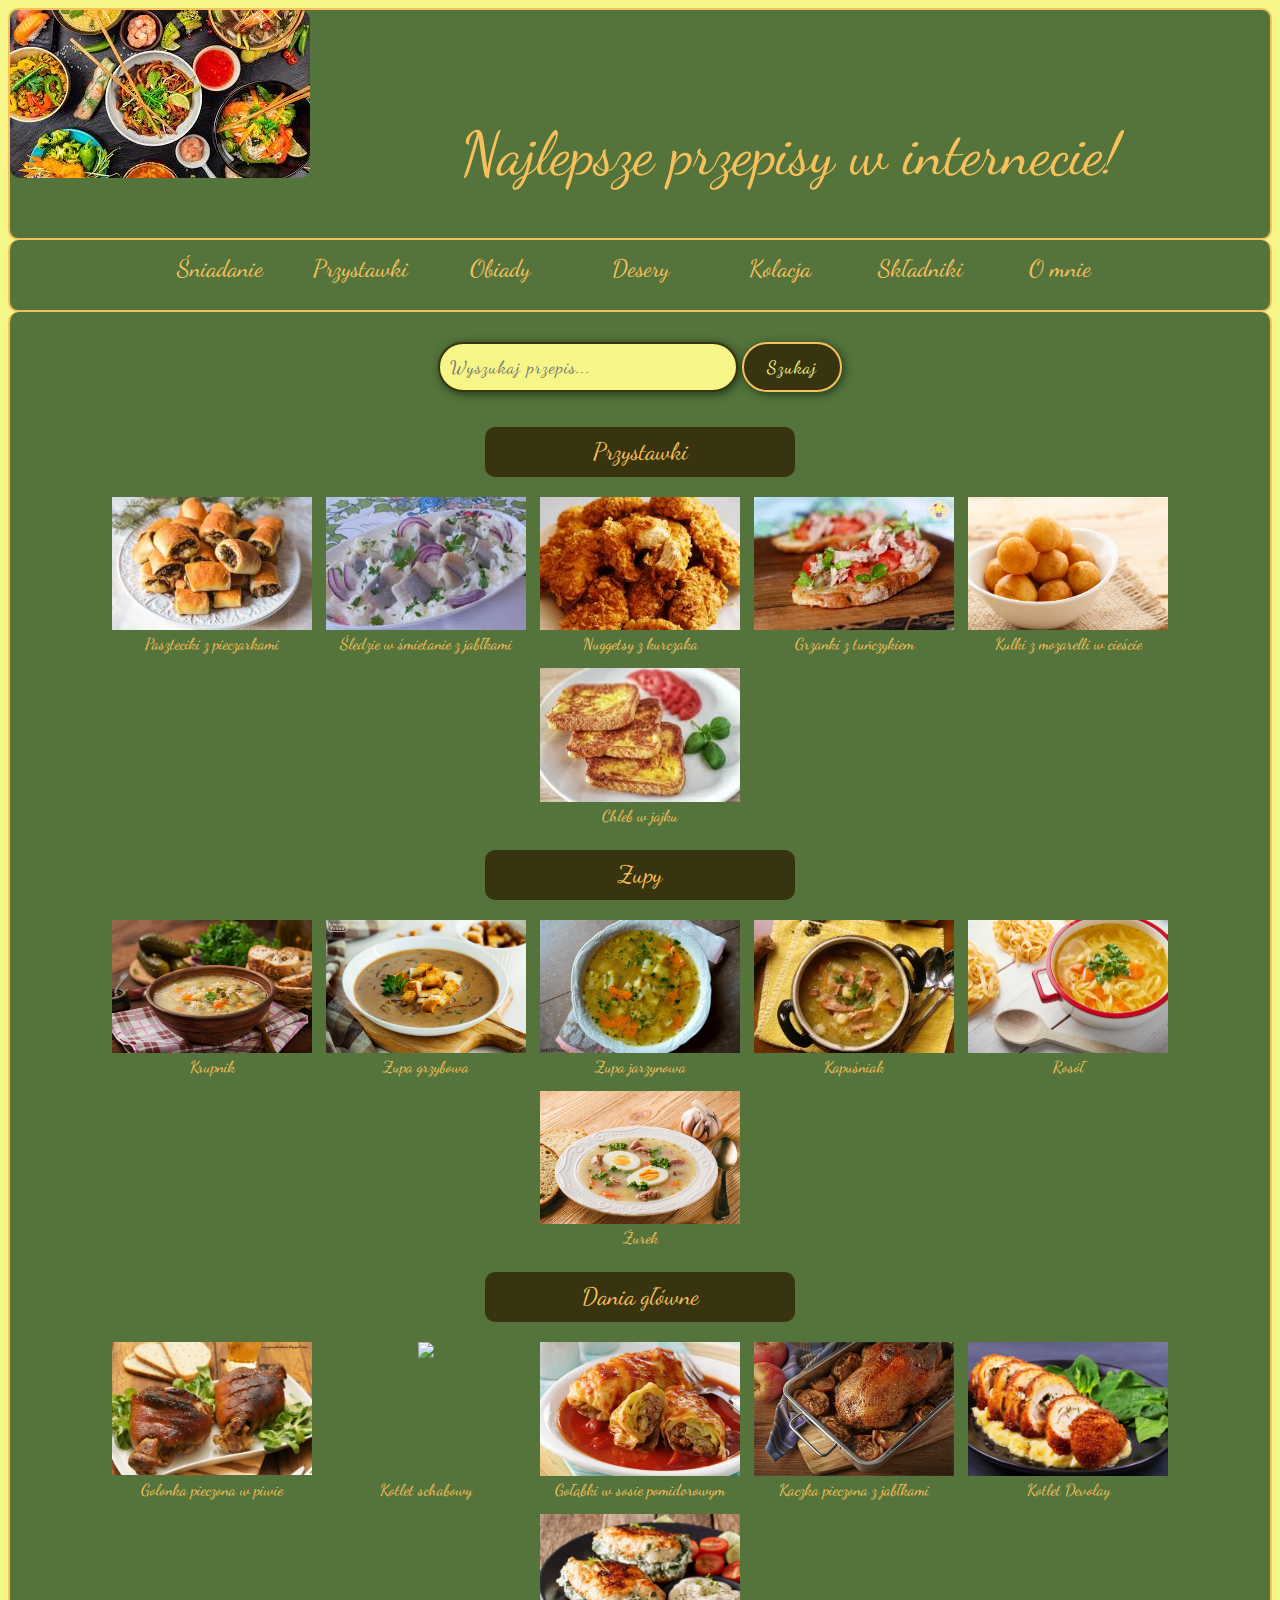
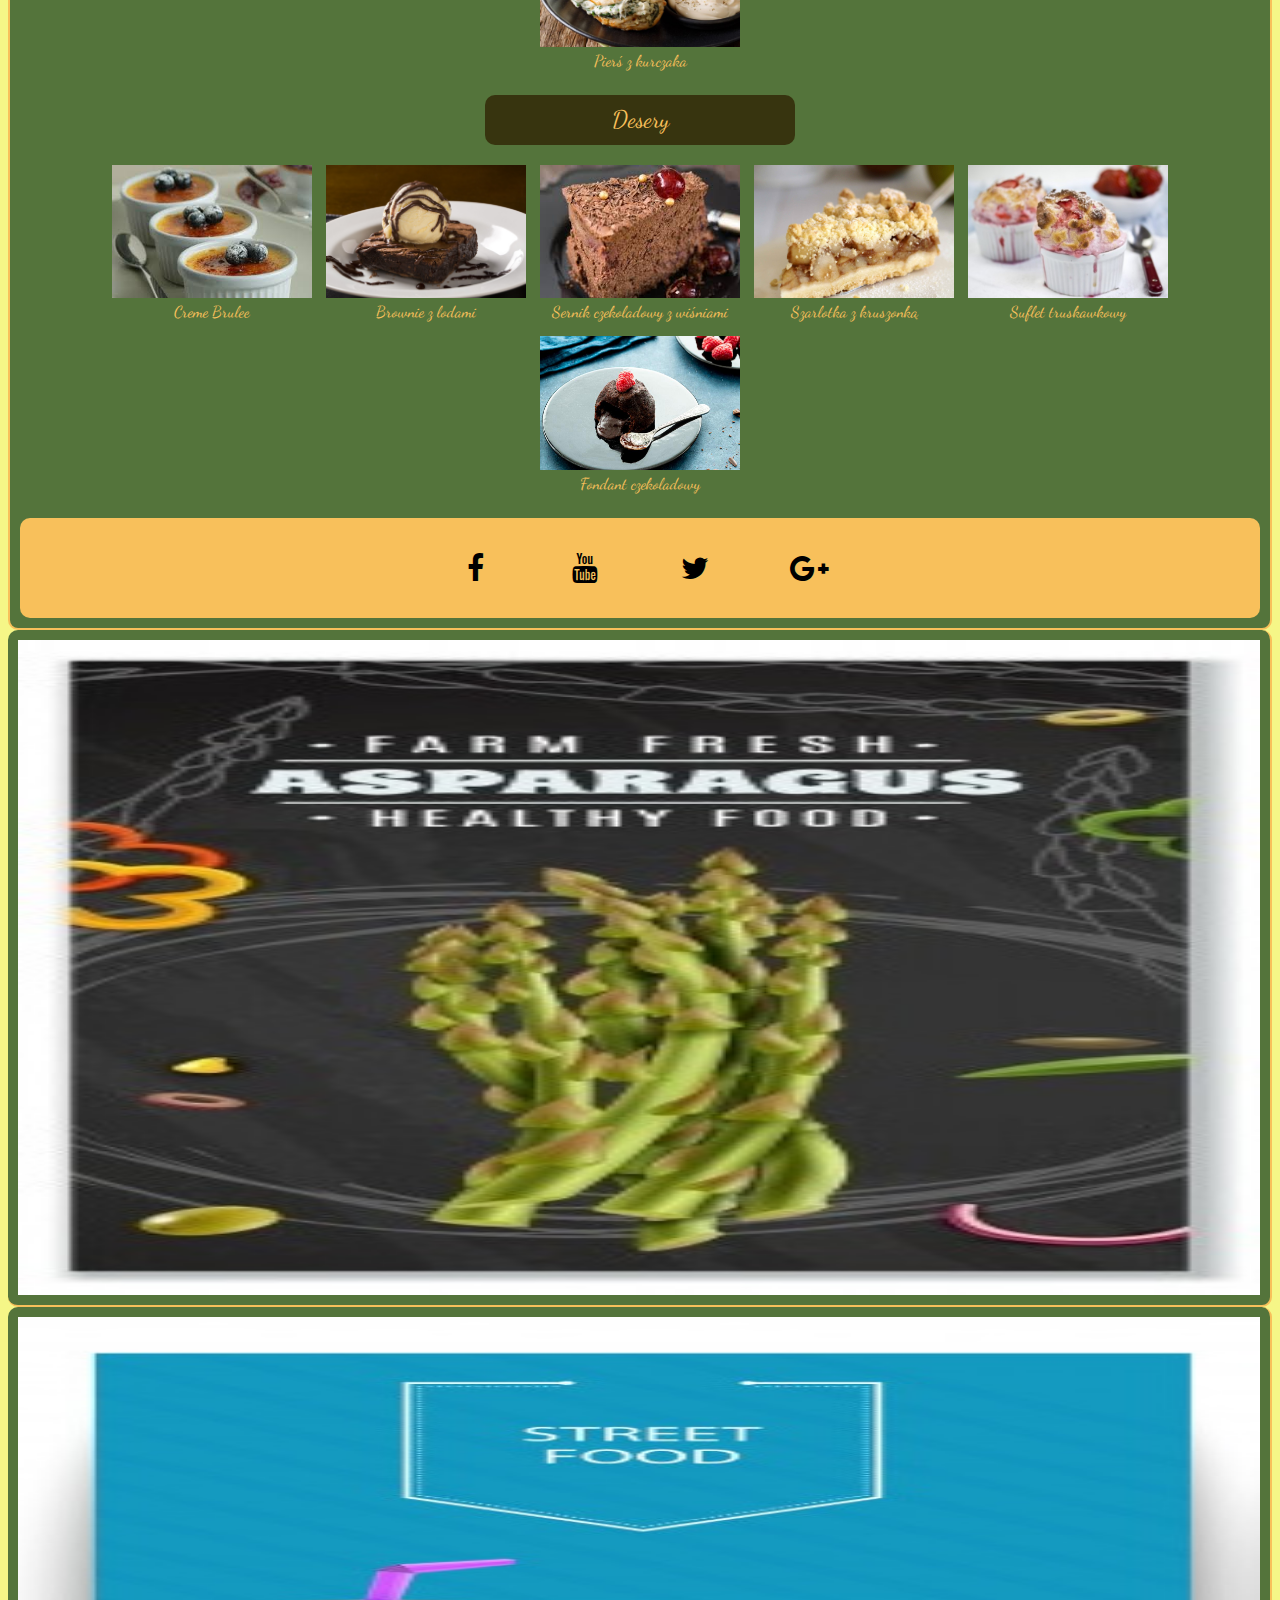
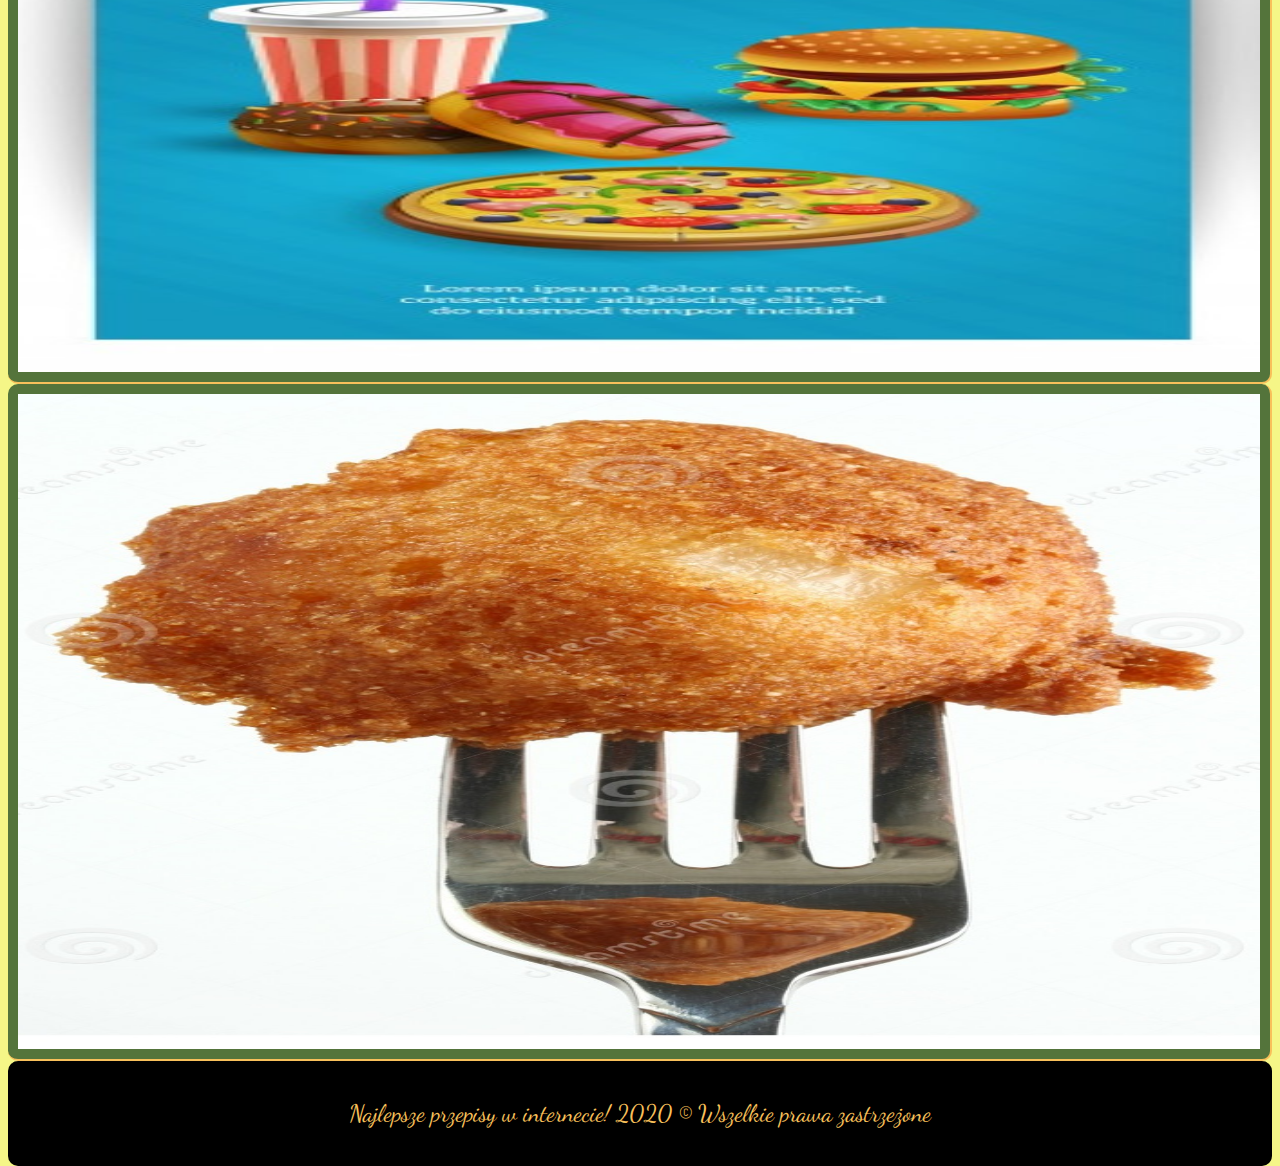
==== commit 31524930: "Bootstrap 4.0 library added" ====
--- a/Desktop/PROGRAMOWANIE/Strona przepisy/index.html
+++ b/Desktop/PROGRAMOWANIE/Strona przepisy/index.html
@@ -10,523 +10,526 @@
     <meta name="keywords"
         content="przepisy, kuchnia, kulinaria, jedzenie, obiad, deser, śniadanie, kolacja, kuchnia polska, gotowanie" />
     <meta http-equiv="X-UA-Compatible" content="IE=edge,chrome=1" />
+    <meta name="viewport" content="width=device-width, initial-scale=1, shrink-to-fit=no">
+
+
+    <link rel="stylesheet" href="css/bootstrap.min.css" type="text/css">
     <link rel="stylesheet" href="style.css" type="text/css" />
     <link rel="stylesheet" href="css/fontello.css" type="text/css">
     <link rel="stylesheet" href="css2/css/fontello.css" type="text/css" />
     <link rel="stylesheet" href="css3/css/fontello.css" type="text/css" />
     <link href="https://fonts.googleapis.com/css2?family=Dancing+Script:wght@700&display=swap" rel="stylesheet">
+
     <script src="https://ajax.googleapis.com/ajax/libs/jquery/3.5.1/jquery.min.js"></script>
     <script src="script/button.js"></script>
 
 </head>
 
 <body>
-
-
     <a id="button"><i class="icon-up-circled"></i></a>
 
-
-
-    <div id="container">
-        <header>
-            <div id="logo">
-
-                <a href="#"><img src="img/pic.jpg" style="float:left;" /></a>
-                Najlepsze przepisy w internecie!
-                <div style="clear:both;"></div>
-
+    <div class="container">
+        <div class="row no-gutters">
+
+
+
+            <header class="col-sm-12">
+                <div id="logo">
+
+                    <a href="#"><img src="img/pic.jpg" /></a>
+                    <p> Najlepsze przepisy w internecie!</p>
+                </div>
+            </header>
+            <div id="menu" class="col-sm-12">
+                <nav>
+                    <ul>
+                        <li><a href="#">Śniadanie</a></li>
+                        <li><a href="#">Przystawki</a></li>
+                        <li><a href="#">Obiady</a></li>
+                        <li><a href="#">Desery</a></li>
+                        <li><a href="#">Kolacja</a></li>
+                        <li><a href="#">Składniki</a></li>
+                        <li><a href="#">O mnie</a></li>
+                    </ul>
+                </nav>
             </div>
-        </header>
-        <div id="menu">
-            <nav>
-                <ul>
-                    <li><a href="#">Śniadanie</a></li>
-                    <li><a href="#">Przystawki</a></li>
-                    <li><a href="#">Obiady</a></li>
-                    <li><a href="#">Desery</a></li>
-                    <li><a href="#">Kolacja</a></li>
-                    <li><a href="#">Składniki</a></li>
-                    <li><a href="#">O mnie</a></li>
-                </ul>
-            </nav>
+
+            <main class="col-sm-12 col-lg-8">
+                <div id="main">
+                    <header>
+
+                        <form action="get">
+                            <label for="szukaj"></label>
+                            <input type="search" name="szukaj" placeholder="Wyszukaj przepis..."
+                                onfocus="this.placeholder = ''" onblur="this.placeholder = 'Wyszukaj przepis...'">
+                            <input type="submit" value="Szukaj">
+                        </form>
+
+                        <div class="header"><a href="#">Przystawki</a></div>
+                    </header>
+                    <div class="gallery">
+                        <div class="foto">
+                            <div class="zdj">
+                                <a href="#"> <img src="img/paszteciki.jpg" /></a>
+                                <a class="link" href="#"><i class="icon-clock"></i>
+                                    <p class="paragraf">Szybkie</p>
+                                </a>
+                                <a class="link2" href="#"><i class="icon-thermometer-0"></i>
+                                    <p class="paragraf">Łatwe</p>
+                                </a>
+                            </div>
+                        </div>
+                        <a href="#">
+                            <p>Paszteciki z pieczarkami</p>
+                        </a>
+                    </div>
+
+                    <div class="gallery">
+                        <div class="foto">
+                            <div class="zdj">
+                                <a href="#"> <img src="img/sledzie.jpg" /></a>
+                                <a class="link" href="#"><i class="icon-clock"></i>
+                                    <p class="paragraf">Szybkie</p>
+                                </a>
+                                <a class="link2" href="#"><i class="icon-thermometer-0"></i>
+                                    <p class="paragraf">Łatwe</p>
+                                </a>
+                            </div>
+                        </div>
+                        <a href="#">
+                            <p>Śledzie w śmietanie z jabłkami</p>
+                        </a>
+                    </div>
+
+                    <div class="gallery">
+                        <div class="foto">
+                            <div class="zdj">
+                                <a href="#"> <img src="img/nuggetsy.jpg" /></a>
+                                <a class="link" href="#"><i class="icon-clock"></i>
+                                    <p class="paragraf">Szybkie</p>
+                                </a>
+                                <a class="link2" href="#"><i class="icon-thermometer-0"></i>
+                                    <p class="paragraf">Łatwe</p>
+                                </a>
+                            </div>
+                        </div>
+                        <a href="#">
+                            <p>Nuggetsy z kurczaka</p>
+                        </a>
+                    </div>
+
+                    <div class="gallery">
+                        <div class="foto">
+                            <div class="zdj">
+                                <a href="#"> <img src="img/grzanki.jpg" /></a>
+                                <a class="link" href="#"><i class="icon-clock"></i>
+                                    <p class="paragraf">Szybkie</p>
+                                </a>
+                                <a class="link2" href="#"><i class="icon-thermometer-0"></i>
+                                    <p class="paragraf">Łatwe</p>
+                                </a>
+                            </div>
+                        </div>
+                        <a href="#">
+                            <p>Grzanki z tuńczykiem</p>
+                        </a>
+                    </div>
+
+                    <div class="gallery">
+                        <div class="foto">
+                            <div class="zdj">
+                                <a href="#"> <img src="img/kulki.jpg" /></a>
+                                <a class="link" href="#"><i class="icon-clock"></i>
+                                    <p class="paragraf">Szybkie</p>
+                                </a>
+                                <a class="link2" href="#"><i class="icon-thermometer-0"></i>
+                                    <p class="paragraf">Łatwe</p>
+                                </a>
+                            </div>
+                        </div>
+                        <a href="#">
+                            <p>Kulki z mozarelli w cieście</p>
+                        </a>
+                    </div>
+
+                    <div class="gallery">
+                        <div class="foto">
+                            <div class="zdj">
+                                <a href="#"> <img src="img/chleb.jpg" /></a>
+                                <a class="link" href="#"><i class="icon-clock"></i>
+                                    <p class="paragraf">Szybkie</p>
+                                </a>
+                                <a class="link2" href="#"><i class="icon-thermometer-0"></i>
+                                    <p class="paragraf">Łatwe</p>
+                                </a>
+                            </div>
+                        </div>
+                        <a href="#">
+                            <p>Chleb w jajku</p>
+                        </a>
+                    </div>
+                    <header>
+                        <div class="header"><a href="#">Zupy</a></div>
+                    </header>
+                    <div class="gallery">
+                        <div class="foto">
+                            <div class="zdj">
+                                <a href="#"> <img src="img/zup.jpg" /></a>
+                                <a class="link" href="#"><i class="icon-clock"></i>
+                                    <p class="paragraf">Szybkie</p>
+                                </a>
+                                <a class="link2" href="#"><i class="icon-thermometer-0"></i>
+                                    <p class="paragraf">Łatwe</p>
+                                </a>
+                            </div>
+                        </div>
+                        <a href="#">
+                            <p>Krupnik</p>
+                        </a>
+                    </div>
+
+                    <div class="gallery">
+                        <div class="foto">
+                            <div class="zdj">
+                                <a href="#"> <img src="img/grzybowa.jpg" /></a>
+                                <a class="link" href="#"><i class="icon-clock"></i>
+                                    <p class="paragraf">Szybkie</p>
+                                </a>
+                                <a class="link2" href="#"><i class="icon-thermometer-0"></i>
+                                    <p class="paragraf">Łatwe</p>
+                                </a>
+                            </div>
+                        </div>
+                        <a href="#">
+                            <p>Zupa grzybowa</p>
+                        </a>
+                    </div>
+
+                    <div class="gallery">
+                        <div class="foto">
+                            <div class="zdj">
+                                <a href="#"> <img src="img/jarzynowa.jpg" /></a>
+                                <a class="link" href="#"><i class="icon-clock"></i>
+                                    <p class="paragraf">Szybkie</p>
+                                </a>
+                                <a class="link2" href="#"><i class="icon-thermometer-0"></i>
+                                    <p class="paragraf">Łatwe</p>
+                                </a>
+                            </div>
+                        </div>
+                        <a href="#">
+                            <p>Zupa jarzynowa</p>
+                        </a>
+                    </div>
+
+                    <div class="gallery">
+                        <div class="foto">
+                            <div class="zdj">
+                                <a href="#"> <img src="img/kapusniak.jpg" /></a>
+                                <a class="link" href="#"><i class="icon-clock"></i>
+                                    <p class="paragraf">Szybkie</p>
+                                </a>
+                                <a class="link2" href="#"><i class="icon-thermometer-0"></i>
+                                    <p class="paragraf">Łatwe</p>
+                                </a>
+                            </div>
+                        </div>
+                        <a href="#">
+                            <p>Kapuśniak</p>
+                        </a>
+                    </div>
+
+                    <div class="gallery">
+                        <div class="foto">
+                            <div class="zdj">
+                                <a href="#"> <img src="img/rosol.jpg" /></a>
+                                <a class="link" href="#"><i class="icon-clock"></i>
+                                    <p class="paragraf">Szybkie</p>
+                                </a>
+                                <a class="link2" href="#"><i class="icon-thermometer-0"></i>
+                                    <p class="paragraf">Łatwe</p>
+                                </a>
+                            </div>
+                        </div>
+                        <a href="#">
+                            <p>Rosół</p>
+                        </a>
+                    </div>
+
+                    <div class="gallery">
+                        <div class="foto">
+                            <div class="zdj">
+                                <a href="#"> <img src="img/zurek.jpg" /></a>
+                                <a class="link" href="#"><i class="icon-clock"></i>
+                                    <p class="paragraf">Szybkie</p>
+                                </a>
+                                <a class="link2" href="#"><i class="icon-thermometer-0"></i>
+                                    <p class="paragraf">Łatwe</p>
+                                </a>
+                            </div>
+                        </div>
+                        <a href="#">
+                            <p>Żurek</p>
+                        </a>
+                    </div>
+                    <header>
+                        <div class="header"><a href="#">Dania główne</a></div>
+                    </header>
+
+                    <div class="gallery">
+                        <div class="foto">
+                            <div class="zdj">
+                                <a href="#"> <img src="img/golonka.jpg" /></a>
+                                <a class="link" href="#"><i class="icon-clock"></i>
+                                    <p class="paragraf">Szybkie</p>
+                                </a>
+                                <a class="link2" href="#"><i class="icon-thermometer-0"></i>
+                                    <p class="paragraf">Łatwe</p>
+                                </a>
+                            </div>
+                        </div>
+                        <a href="#">
+                            <p>Golonka pieczona w piwie</p>
+                        </a>
+                    </div>
+
+                    <div class="gallery">
+                        <div class="foto">
+                            <div class="zdj">
+                                <a href="#"> <img src="img/schabowy.jpg" /></a>
+                                <a class="link" href="#"><i class="icon-clock"></i>
+                                    <p class="paragraf">Szybkie</p>
+                                </a>
+                                <a class="link2" href="#"><i class="icon-thermometer-0"></i>
+                                    <p class="paragraf">Łatwe</p>
+                                </a>
+                            </div>
+                        </div>
+                        <a href="#">
+                            <p>Kotlet schabowy</p>
+                        </a>
+                    </div>
+
+                    <div class="gallery">
+                        <div class="foto">
+                            <div class="zdj">
+                                <a href="#"> <img src="img/golabki.jpg" /></a>
+                                <a class="link" href="#"><i class="icon-clock"></i>
+                                    <p class="paragraf">Szybkie</p>
+                                </a>
+                                <a class="link2" href="#"><i class="icon-thermometer-0"></i>
+                                    <p class="paragraf">Łatwe</p>
+                                </a>
+                            </div>
+                        </div>
+                        <a href="#">
+                            <p>Gołąbki w sosie pomidorowym</p>
+                        </a>
+                    </div>
+
+                    <div class="gallery">
+                        <div class="foto">
+                            <div class="zdj">
+                                <a href="#"> <img src="img/kaczka.jpg" /></a>
+                                <a class="link" href="#"><i class="icon-clock"></i>
+                                    <p class="paragraf">Szybkie</p>
+                                </a>
+                                <a class="link2" href="#"><i class="icon-thermometer-0"></i>
+                                    <p class="paragraf">Łatwe</p>
+                                </a>
+                            </div>
+                        </div>
+                        <a href="#">
+                            <p>Kaczka pieczona z jabłkami</p>
+                        </a>
+                    </div>
+
+                    <div class="gallery">
+                        <div class="foto">
+                            <div class="zdj">
+                                <a href="#"> <img src="img/devolay.jpeg" /></a>
+                                <a class="link" href="#"><i class="icon-clock"></i>
+                                    <p class="paragraf">Szybkie</p>
+                                </a>
+                                <a class="link2" href="#"><i class="icon-thermometer-0"></i>
+                                    <p class="paragraf">Łatwe</p>
+                                </a>
+                            </div>
+                        </div>
+                        <a href="#">
+                            <p>Kotlet Devolay</p>
+                        </a>
+                    </div>
+
+                    <div class="gallery">
+                        <div class="foto">
+                            <div class="zdj">
+                                <a href="#"> <img src="img/kurczak.jpg" /></a>
+                                <a class="link" href="#"><i class="icon-clock"></i>
+                                    <p class="paragraf">Szybkie</p>
+                                </a>
+                                <a class="link2" href="#"><i class="icon-thermometer-0"></i>
+                                    <p class="paragraf">Łatwe</p>
+                                </a>
+                            </div>
+                        </div>
+                        <a href="#">
+                            <p>Pierś z kurczaka</p>
+                        </a>
+                    </div>
+                    <header>
+                        <div class="header"><a href="#">Desery</a></div>
+                    </header>
+                    <div class="gallery">
+                        <div class="foto">
+                            <div class="zdj">
+                                <a href="#"> <img src="img/krem.jpg" /></a>
+                                <a class="link" href="#"><i class="icon-clock"></i>
+                                    <p class="paragraf">Szybkie</p>
+                                </a>
+                                <a class="link2" href="#"><i class="icon-thermometer-0"></i>
+                                    <p class="paragraf">Łatwe</p>
+                                </a>
+                            </div>
+                        </div>
+                        <a href="#">
+                            <p>Creme Brulee</p>
+                        </a>
+                    </div>
+
+                    <div class="gallery">
+                        <div class="foto">
+                            <div class="zdj">
+                                <a href="#"> <img src="img/brownie.jpg" /></a>
+                                <a class="link" href="#"><i class="icon-clock"></i>
+                                    <p class="paragraf">Szybkie</p>
+                                </a>
+                                <a class="link2" href="#"><i class="icon-thermometer-0"></i>
+                                    <p class="paragraf">Łatwe</p>
+                                </a>
+                            </div>
+                        </div>
+                        <a href="#">
+                            <p>Brownie z lodami</p>
+                        </a>
+                    </div>
+
+                    <div class="gallery">
+                        <div class="foto">
+                            <div class="zdj">
+                                <a href="#"> <img src="img/sernik.jpg" /></a>
+                                <a class="link" href="#"><i class="icon-clock"></i>
+                                    <p class="paragraf">Szybkie</p>
+                                </a>
+                                <a class="link2" href="#"><i class="icon-thermometer-0"></i>
+                                    <p class="paragraf">Łatwe</p>
+                                </a>
+                            </div>
+                        </div>
+                        <a href="#">
+                            <p>Sernik czekoladowy z wiśniami</p>
+                        </a>
+                    </div>
+
+                    <div class="gallery">
+                        <div class="foto">
+                            <div class="zdj">
+                                <a href="#"> <img src="img/szarlotka.jpg" /></a>
+                                <a class="link" href="#"><i class="icon-clock"></i>
+                                    <p class="paragraf">Szybkie</p>
+                                </a>
+                                <a class="link2" href="#"><i class="icon-thermometer-0"></i>
+                                    <p class="paragraf">Łatwe</p>
+                                </a>
+                            </div>
+                        </div>
+                        <a href="#">
+                            <p>Szarlotka z kruszonką</p>
+                        </a>
+                    </div>
+
+                    <div class="gallery">
+                        <div class="foto">
+                            <div class="zdj">
+                                <a href="#"> <img src="img/suflet.jpg" /></a>
+                                <a class="link" href="#"><i class="icon-clock"></i>
+                                    <p class="paragraf">Szybkie</p>
+                                </a>
+                                <a class="link2" href="#"><i class="icon-thermometer-0"></i>
+                                    <p class="paragraf">Łatwe</p>
+                                </a>
+                            </div>
+                        </div>
+                        <a href="#">
+                            <p>Suflet truskawkowy</p>
+                        </a>
+                    </div>
+
+                    <div class="gallery">
+                        <div class="foto">
+                            <div class="zdj">
+                                <a href="#"> <img src="img/fondant.jpg" /></a>
+                                <a class="link" href="#"><i class="icon-clock"></i>
+                                    <p class="paragraf">Szybkie</p>
+                                </a>
+                                <a class="link2" href="#"><i class="icon-thermometer-0"></i>
+                                    <p class="paragraf">Łatwe</p>
+                                </a>
+                            </div>
+                        </div>
+                        <a href="#">
+                            <p>Fondant czekoladowy</p>
+                        </a>
+                    </div>
+
+                    <div class="socials">
+                        <div class="sociallogos">
+                            <a href="#">
+                                <div class="fb"><i class="icon-facebook"></i></div>
+                            </a>
+                            <a href="#">
+                                <div class="yt"><i class="icon-youtube"></i></div>
+                            </a>
+                            <a href="#">
+                                <div class="tw"><i class="icon-twitter"></i></div>
+                            </a>
+                            <a href="#">
+                                <div class="gp"><i class="icon-gplus"></i></div>
+                            </a>
+
+                        </div>
+                    </div>
+
+                </div>
+            </main>
+            <aside class="col-sm-8 offset-sm-2 col-lg-4 offset-lg-0">
+                <div class="ad">
+
+                    <a href="#"><img src="img/sparagus.jpg"></a>
+
+                </div>
+
+                <div class="ad">
+
+                    <a href="#"><img src="img/baner.jpg"></a>
+
+                </div>
+
+                <div class="ad">
+
+                    <a href="#"><img src="img/baner2.jpg"></a>
+                </div>
+
+            </aside>
+
+            <footer class="col-sm-12">
+                <div id="footer">
+                    <p>Najlepsze przepisy w internecie! 2020 &copy Wszelkie prawa zastrzeżone</p>
+                </div>
+            </footer>
+
         </div>
-
-        <main>
-            <div id="main">
-                <header>
-
-                    <form action="get">
-                        <label for="szukaj"></label>
-                        <input type="search" name="szukaj" placeholder="Wyszukaj przepis..."
-                            onfocus="this.placeholder = ''" onblur="this.placeholder = 'Wyszukaj przepis...'">
-                        <input type="submit" value="Szukaj">
-                    </form>
-
-                    <div class="header"><a href="#">Przystawki</a></div>
-                </header>
-                <div class="gallery">
-                    <div class="foto">
-                        <div class="zdj">
-                            <a href="#"> <img src="img/paszteciki.jpg" /></a>
-                            <a class="link" href="#"><i class="icon-clock"></i>
-                                <p class="paragraf">Szybkie</p>
-                            </a>
-                            <a class="link2" href="#"><i class="icon-thermometer-0"></i>
-                                <p class="paragraf">Łatwe</p>
-                            </a>
-                        </div>
-                    </div>
-                    <a href="#">
-                        <p>Paszteciki z pieczarkami</p>
-                    </a>
-                </div>
-
-                <div class="gallery">
-                    <div class="foto">
-                        <div class="zdj">
-                            <a href="#"> <img src="img/sledzie.jpg" /></a>
-                            <a class="link" href="#"><i class="icon-clock"></i>
-                                <p class="paragraf">Szybkie</p>
-                            </a>
-                            <a class="link2" href="#"><i class="icon-thermometer-0"></i>
-                                <p class="paragraf">Łatwe</p>
-                            </a>
-                        </div>
-                    </div>
-                    <a href="#">
-                        <p>Śledzie w śmietanie z jabłkami</p>
-                    </a>
-                </div>
-
-                <div class="gallery">
-                    <div class="foto">
-                        <div class="zdj">
-                            <a href="#"> <img src="img/nuggetsy.jpg" /></a>
-                            <a class="link" href="#"><i class="icon-clock"></i>
-                                <p class="paragraf">Szybkie</p>
-                            </a>
-                            <a class="link2" href="#"><i class="icon-thermometer-0"></i>
-                                <p class="paragraf">Łatwe</p>
-                            </a>
-                        </div>
-                    </div>
-                    <a href="#">
-                        <p>Nuggetsy z kurczaka</p>
-                    </a>
-                </div>
-
-                <div class="gallery">
-                    <div class="foto">
-                        <div class="zdj">
-                            <a href="#"> <img src="img/grzanki.jpg" /></a>
-                            <a class="link" href="#"><i class="icon-clock"></i>
-                                <p class="paragraf">Szybkie</p>
-                            </a>
-                            <a class="link2" href="#"><i class="icon-thermometer-0"></i>
-                                <p class="paragraf">Łatwe</p>
-                            </a>
-                        </div>
-                    </div>
-                    <a href="#">
-                        <p>Grzanki z tuńczykiem</p>
-                    </a>
-                </div>
-
-                <div class="gallery">
-                    <div class="foto">
-                        <div class="zdj">
-                            <a href="#"> <img src="img/kulki.jpg" /></a>
-                            <a class="link" href="#"><i class="icon-clock"></i>
-                                <p class="paragraf">Szybkie</p>
-                            </a>
-                            <a class="link2" href="#"><i class="icon-thermometer-0"></i>
-                                <p class="paragraf">Łatwe</p>
-                            </a>
-                        </div>
-                    </div>
-                    <a href="#">
-                        <p>Kulki z mozarelli w cieście</p>
-                    </a>
-                </div>
-
-                <div class="gallery">
-                    <div class="foto">
-                        <div class="zdj">
-                            <a href="#"> <img src="img/chleb.jpg" /></a>
-                            <a class="link" href="#"><i class="icon-clock"></i>
-                                <p class="paragraf">Szybkie</p>
-                            </a>
-                            <a class="link2" href="#"><i class="icon-thermometer-0"></i>
-                                <p class="paragraf">Łatwe</p>
-                            </a>
-                        </div>
-                    </div>
-                    <a href="#">
-                        <p>Chleb w jajku</p>
-                    </a>
-                </div>
-                <header>
-                    <div class="header"><a href="#">Zupy</a></div>
-                </header>
-                <div class="gallery">
-                    <div class="foto">
-                        <div class="zdj">
-                            <a href="#"> <img src="img/zup.jpg" /></a>
-                            <a class="link" href="#"><i class="icon-clock"></i>
-                                <p class="paragraf">Szybkie</p>
-                            </a>
-                            <a class="link2" href="#"><i class="icon-thermometer-0"></i>
-                                <p class="paragraf">Łatwe</p>
-                            </a>
-                        </div>
-                    </div>
-                    <a href="#">
-                        <p>Krupnik</p>
-                    </a>
-                </div>
-
-                <div class="gallery">
-                    <div class="foto">
-                        <div class="zdj">
-                            <a href="#"> <img src="img/grzybowa.jpg" /></a>
-                            <a class="link" href="#"><i class="icon-clock"></i>
-                                <p class="paragraf">Szybkie</p>
-                            </a>
-                            <a class="link2" href="#"><i class="icon-thermometer-0"></i>
-                                <p class="paragraf">Łatwe</p>
-                            </a>
-                        </div>
-                    </div>
-                    <a href="#">
-                        <p>Zupa grzybowa</p>
-                    </a>
-                </div>
-
-                <div class="gallery">
-                    <div class="foto">
-                        <div class="zdj">
-                            <a href="#"> <img src="img/jarzynowa.jpg" /></a>
-                            <a class="link" href="#"><i class="icon-clock"></i>
-                                <p class="paragraf">Szybkie</p>
-                            </a>
-                            <a class="link2" href="#"><i class="icon-thermometer-0"></i>
-                                <p class="paragraf">Łatwe</p>
-                            </a>
-                        </div>
-                    </div>
-                    <a href="#">
-                        <p>Zupa jarzynowa</p>
-                    </a>
-                </div>
-
-                <div class="gallery">
-                    <div class="foto">
-                        <div class="zdj">
-                            <a href="#"> <img src="img/kapusniak.jpg" /></a>
-                            <a class="link" href="#"><i class="icon-clock"></i>
-                                <p class="paragraf">Szybkie</p>
-                            </a>
-                            <a class="link2" href="#"><i class="icon-thermometer-0"></i>
-                                <p class="paragraf">Łatwe</p>
-                            </a>
-                        </div>
-                    </div>
-                    <a href="#">
-                        <p>Kapuśniak</p>
-                    </a>
-                </div>
-
-                <div class="gallery">
-                    <div class="foto">
-                        <div class="zdj">
-                            <a href="#"> <img src="img/rosol.jpg" /></a>
-                            <a class="link" href="#"><i class="icon-clock"></i>
-                                <p class="paragraf">Szybkie</p>
-                            </a>
-                            <a class="link2" href="#"><i class="icon-thermometer-0"></i>
-                                <p class="paragraf">Łatwe</p>
-                            </a>
-                        </div>
-                    </div>
-                    <a href="#">
-                        <p>Rosół</p>
-                    </a>
-                </div>
-
-                <div class="gallery">
-                    <div class="foto">
-                        <div class="zdj">
-                            <a href="#"> <img src="img/zurek.jpg" /></a>
-                            <a class="link" href="#"><i class="icon-clock"></i>
-                                <p class="paragraf">Szybkie</p>
-                            </a>
-                            <a class="link2" href="#"><i class="icon-thermometer-0"></i>
-                                <p class="paragraf">Łatwe</p>
-                            </a>
-                        </div>
-                    </div>
-                    <a href="#">
-                        <p>Żurek</p>
-                    </a>
-                </div>
-                <header>
-                    <div class="header"><a href="#">Dania główne</a></div>
-                </header>
-
-                <div class="gallery">
-                    <div class="foto">
-                        <div class="zdj">
-                            <a href="#"> <img src="img/golonka.jpg" /></a>
-                            <a class="link" href="#"><i class="icon-clock"></i>
-                                <p class="paragraf">Szybkie</p>
-                            </a>
-                            <a class="link2" href="#"><i class="icon-thermometer-0"></i>
-                                <p class="paragraf">Łatwe</p>
-                            </a>
-                        </div>
-                    </div>
-                    <a href="#">
-                        <p>Golonka pieczona w piwie</p>
-                    </a>
-                </div>
-
-                <div class="gallery">
-                    <div class="foto">
-                        <div class="zdj">
-                            <a href="#"> <img src="img/schabowy.jpg" /></a>
-                            <a class="link" href="#"><i class="icon-clock"></i>
-                                <p class="paragraf">Szybkie</p>
-                            </a>
-                            <a class="link2" href="#"><i class="icon-thermometer-0"></i>
-                                <p class="paragraf">Łatwe</p>
-                            </a>
-                        </div>
-                    </div>
-                    <a href="#">
-                        <p>Kotlet schabowy</p>
-                    </a>
-                </div>
-
-                <div class="gallery">
-                    <div class="foto">
-                        <div class="zdj">
-                            <a href="#"> <img src="img/golabki.jpg" /></a>
-                            <a class="link" href="#"><i class="icon-clock"></i>
-                                <p class="paragraf">Szybkie</p>
-                            </a>
-                            <a class="link2" href="#"><i class="icon-thermometer-0"></i>
-                                <p class="paragraf">Łatwe</p>
-                            </a>
-                        </div>
-                    </div>
-                    <a href="#">
-                        <p>Gołąbki w sosie pomidorowym</p>
-                    </a>
-                </div>
-
-                <div class="gallery">
-                    <div class="foto">
-                        <div class="zdj">
-                            <a href="#"> <img src="img/kaczka.jpg" /></a>
-                            <a class="link" href="#"><i class="icon-clock"></i>
-                                <p class="paragraf">Szybkie</p>
-                            </a>
-                            <a class="link2" href="#"><i class="icon-thermometer-0"></i>
-                                <p class="paragraf">Łatwe</p>
-                            </a>
-                        </div>
-                    </div>
-                    <a href="#">
-                        <p>Kaczka pieczona z jabłkami</p>
-                    </a>
-                </div>
-
-                <div class="gallery">
-                    <div class="foto">
-                        <div class="zdj">
-                            <a href="#"> <img src="img/devolay.jpeg" /></a>
-                            <a class="link" href="#"><i class="icon-clock"></i>
-                                <p class="paragraf">Szybkie</p>
-                            </a>
-                            <a class="link2" href="#"><i class="icon-thermometer-0"></i>
-                                <p class="paragraf">Łatwe</p>
-                            </a>
-                        </div>
-                    </div>
-                    <a href="#">
-                        <p>Kotlet Devolay</p>
-                    </a>
-                </div>
-
-                <div class="gallery">
-                    <div class="foto">
-                        <div class="zdj">
-                            <a href="#"> <img src="img/kurczak.jpg" /></a>
-                            <a class="link" href="#"><i class="icon-clock"></i>
-                                <p class="paragraf">Szybkie</p>
-                            </a>
-                            <a class="link2" href="#"><i class="icon-thermometer-0"></i>
-                                <p class="paragraf">Łatwe</p>
-                            </a>
-                        </div>
-                    </div>
-                    <a href="#">
-                        <p>Pierś z kurczaka</p>
-                    </a>
-                </div>
-                <header>
-                    <div class="header"><a href="#">Desery</a></div>
-                </header>
-                <div class="gallery">
-                    <div class="foto">
-                        <div class="zdj">
-                            <a href="#"> <img src="img/krem.jpg" /></a>
-                            <a class="link" href="#"><i class="icon-clock"></i>
-                                <p class="paragraf">Szybkie</p>
-                            </a>
-                            <a class="link2" href="#"><i class="icon-thermometer-0"></i>
-                                <p class="paragraf">Łatwe</p>
-                            </a>
-                        </div>
-                    </div>
-                    <a href="#">
-                        <p>Creme Brulee</p>
-                    </a>
-                </div>
-
-                <div class="gallery">
-                    <div class="foto">
-                        <div class="zdj">
-                            <a href="#"> <img src="img/brownie.jpg" /></a>
-                            <a class="link" href="#"><i class="icon-clock"></i>
-                                <p class="paragraf">Szybkie</p>
-                            </a>
-                            <a class="link2" href="#"><i class="icon-thermometer-0"></i>
-                                <p class="paragraf">Łatwe</p>
-                            </a>
-                        </div>
-                    </div>
-                    <a href="#">
-                        <p>Brownie z lodami</p>
-                    </a>
-                </div>
-
-                <div class="gallery">
-                    <div class="foto">
-                        <div class="zdj">
-                            <a href="#"> <img src="img/sernik.jpg" /></a>
-                            <a class="link" href="#"><i class="icon-clock"></i>
-                                <p class="paragraf">Szybkie</p>
-                            </a>
-                            <a class="link2" href="#"><i class="icon-thermometer-0"></i>
-                                <p class="paragraf">Łatwe</p>
-                            </a>
-                        </div>
-                    </div>
-                    <a href="#">
-                        <p>Sernik czekoladowy z wiśniami</p>
-                    </a>
-                </div>
-
-                <div class="gallery">
-                    <div class="foto">
-                        <div class="zdj">
-                            <a href="#"> <img src="img/szarlotka.jpg" /></a>
-                            <a class="link" href="#"><i class="icon-clock"></i>
-                                <p class="paragraf">Szybkie</p>
-                            </a>
-                            <a class="link2" href="#"><i class="icon-thermometer-0"></i>
-                                <p class="paragraf">Łatwe</p>
-                            </a>
-                        </div>
-                    </div>
-                    <a href="#">
-                        <p>Szarlotka z kruszonką</p>
-                    </a>
-                </div>
-
-                <div class="gallery">
-                    <div class="foto">
-                        <div class="zdj">
-                            <a href="#"> <img src="img/suflet.jpg" /></a>
-                            <a class="link" href="#"><i class="icon-clock"></i>
-                                <p class="paragraf">Szybkie</p>
-                            </a>
-                            <a class="link2" href="#"><i class="icon-thermometer-0"></i>
-                                <p class="paragraf">Łatwe</p>
-                            </a>
-                        </div>
-                    </div>
-                    <a href="#">
-                        <p>Suflet truskawkowy</p>
-                    </a>
-                </div>
-
-                <div class="gallery">
-                    <div class="foto">
-                        <div class="zdj">
-                            <a href="#"> <img src="img/fondant.jpg" /></a>
-                            <a class="link" href="#"><i class="icon-clock"></i>
-                                <p class="paragraf">Szybkie</p>
-                            </a>
-                            <a class="link2" href="#"><i class="icon-thermometer-0"></i>
-                                <p class="paragraf">Łatwe</p>
-                            </a>
-                        </div>
-                    </div>
-                    <a href="#">
-                        <p>Fondant czekoladowy</p>
-                    </a>
-                </div>
-
-                <div class="socials">
-                    <div class="sociallogos">
-                        <a href="#">
-                            <div class="fb"><i class="icon-facebook"></i></div>
-                        </a>
-                        <a href="#">
-                            <div class="yt"><i class="icon-youtube"></i></div>
-                        </a>
-                        <a href="#">
-                            <div class="tw"><i class="icon-twitter"></i></div>
-                        </a>
-                        <a href="#">
-                            <div class="gp"><i class="icon-gplus"></i></div>
-                        </a>
-                        <div style="clear:both"></div>
-                    </div>
-                </div>
-
-            </div>
-        </main>
-        <aside>
-            <div class="ad">
-
-                <a href="#"><img src="img/sparagus.jpg"></a>
-
-            </div>
-
-            <div class="ad">
-
-                <a href="#"><img src="img/baner.jpg"></a>
-
-            </div>
-
-            <div class="ad">
-
-                <a href="#"><img src="img/baner2.jpg"></a>
-            </div>
-
-        </aside>
-
-        <footer>
-            <div id="footer">
-                Najlepsze przepisy w internecie! 2020 &copy Wszelkie prawa zastrzeżone
-            </div>
-        </footer>
-
     </div>
-
 
     <!--
 		 <script>
@@ -560,6 +563,16 @@
 
     <script src="https://cdnjs.cloudflare.com/ajax/libs/jquery/3.1.1/jquery.min.js"></script>
 
+    <!-- <script src="https://code.jquery.com/jquery-3.2.1.slim.min.js"
+        integrity="sha384-KJ3o2DKtIkvYIK3UENzmM7KCkRr/rE9/Qpg6aAZGJwFDMVNA/GpGFF93hXpG5KkN" crossorigin="anonymous"> -->
+    </script>
+
+    <script src="https://cdnjs.cloudflare.com/ajax/libs/popper.js/1.12.9/umd/popper.min.js"
+        integrity="sha384-ApNbgh9B+Y1QKtv3Rn7W3mgPxhU9K/ScQsAP7hUibX39j7fakFPskvXusvfa0b4Q" crossorigin="anonymous">
+    </script>
+
+    <script src="js/bootstrap.min.js"></script>
+
 </body>
 
 </html>--- a/Desktop/PROGRAMOWANIE/Strona przepisy/style.css
+++ b/Desktop/PROGRAMOWANIE/Strona przepisy/style.css
@@ -4,17 +4,12 @@
     font-family: 'Dancing Script', cursive;
 }
 
-#container {
-    width: 1000px;
-    margin: 0 auto;
-
-
-}
+.container {
+    padding: 0;
+}
+
 
 #logo {
-    width: 996px;
-    height: 168px;
-    margin: 0;
     line-height: 168px;
     font-size: 60px;
     text-align: center;
@@ -27,27 +22,33 @@
 
 #logo img {
     border-radius: 10px;
+    display: block;
+
 }
 
 #logo a {
     display: block;
     float: left;
+}
+
+#logo p {
+    margin-bottom: 0;
 }
 
 #menu {
     position: sticky;
     text-align: center;
-    width: 996px;
-    height: 50px;
+    height: 60px;
+    min-height: 50px;
     border: solid #f8c05b 2px;
     border-top: none;
     border-radius: 10px;
     padding: 5px 0;
     background-color: #54743b;
     font-family: 'Dancing Script', cursive;
-
     top: 0;
     z-index: 100;
+
 }
 
 .sticky {}
@@ -57,7 +58,7 @@
     padding: 0;
     list-style-type: none;
     font-size: 24px;
-    height: 50px;
+    height: 55px;
     line-height: 200%;
 
     display: inline-block;
@@ -66,28 +67,34 @@
 ul>li {
     display: block;
     float: left;
+    margin: 0 10px;
     min-width: 120px;
     text-decoration: none;
-    line-height: 50px;
     border-radius: 10px;
     transition: all 0.5s ease;
 }
 
 ul li:hover {
     background-color: #37340f;
-    color: ;
+
 }
 
 ul a {
     color: #f8c05b;
     text-decoration: none;
     display: block;
+    transition: all .5s ease;
+}
+
+ul a:hover {
+    color: #f8c05b;
+    text-decoration: none;
 }
 
 #main {
     background-color: #54743b;
-    float: left;
-    width: 676px;
+
+
     padding: 10px;
     border: 2px solid #f8c05b;
     border-radius: 10px;
@@ -97,14 +104,12 @@
 
 .ad {
     background-color: #54743b;
-    float: left;
-    width: 278px;
     padding: 10px;
     border: 2px solid #f8c05b;
     border-radius: 10px;
     border-left: none;
     border-top: none;
-    height: 617.2px;
+    height: 655.2px;
 }
 
 .ad img {
@@ -114,9 +119,9 @@
 
 #footer {
     text-align: center;
-    width: 996px;
-    height: 100px;
-    clear: both;
+
+    min-height: 100px;
+
     border: 2px solid black;
     border-radius: 10px;
     border-top: none;
@@ -128,7 +133,7 @@
 }
 
 .socials {
-    clear: both;
+
     width: 100%;
     height: 100px;
     text-align: center;
@@ -286,6 +291,7 @@
 
 .gallery p {
     margin: 0;
+    line-height: 20px;
     height: 20px;
 }
 
@@ -424,4 +430,124 @@
 input[type=submit]:focus {
     box-shadow: 1px 1px 15px rgba(245, 167, 0, 0.829);
 
+}
+
+#footer p {
+
+    display: inline-block;
+    vertical-align: middle;
+    margin: 0;
+}
+
+@media (min-width:992px) {
+    #menu {
+        height: 110px;
+    }
+
+}
+
+@media (max-width: 1199px) {
+    ul>li {
+        display: inline-block;
+        min-width: 90px;
+        margin: 0 10px;
+        float: none;
+    }
+
+    #menu {
+        height: 60px;
+    }
+
+    #logo {
+        line-height: 100px;
+        text-align: center;
+    }
+
+    #logo p {
+        margin-top: -40px;
+        margin-bottom: 20px;
+    }
+
+    #logo a {
+        display: inline-block;
+        float: none;
+        width: 100%;
+        padding: 20px 20px;
+        margin: 0;
+    }
+
+    #logo img {
+        width: 100%;
+
+    }
+
+    .header {
+        min-width: 30%;
+    }
+
+}
+
+@media (min-width:1200px) {
+    #menu {
+        height: 60px;
+    }
+
+    #logo img {
+        border-radius: 10px;
+        display: block;
+
+    }
+
+    #logo a {
+        display: block;
+        float: left;
+    }
+
+    #logo p {
+        margin-bottom: 0;
+    }
+
+
+}
+
+@media (min-width: 992px; max-width: 1199px) {
+    #menu {
+        height: 60px;
+    }
+
+    #logo a {
+        display: inline-block;
+        float: none;
+        width: 100%;
+        padding: 20px 100px 0 100px;
+        margin: 0;
+    }
+
+    #logo img {
+        width: 100%;
+
+    }
+
+}
+
+@media (max-width: 991px) {
+
+    #menu {
+
+        height: 110px;
+    }
+
+    .ad {
+        border: 2px solid #f8c05b;
+        border-top: none;
+    }
+
+}
+
+@media (max-width: 767px) {
+
+    #footer {
+        line-height: 40px;
+        min-height: 80px;
+    }
 }